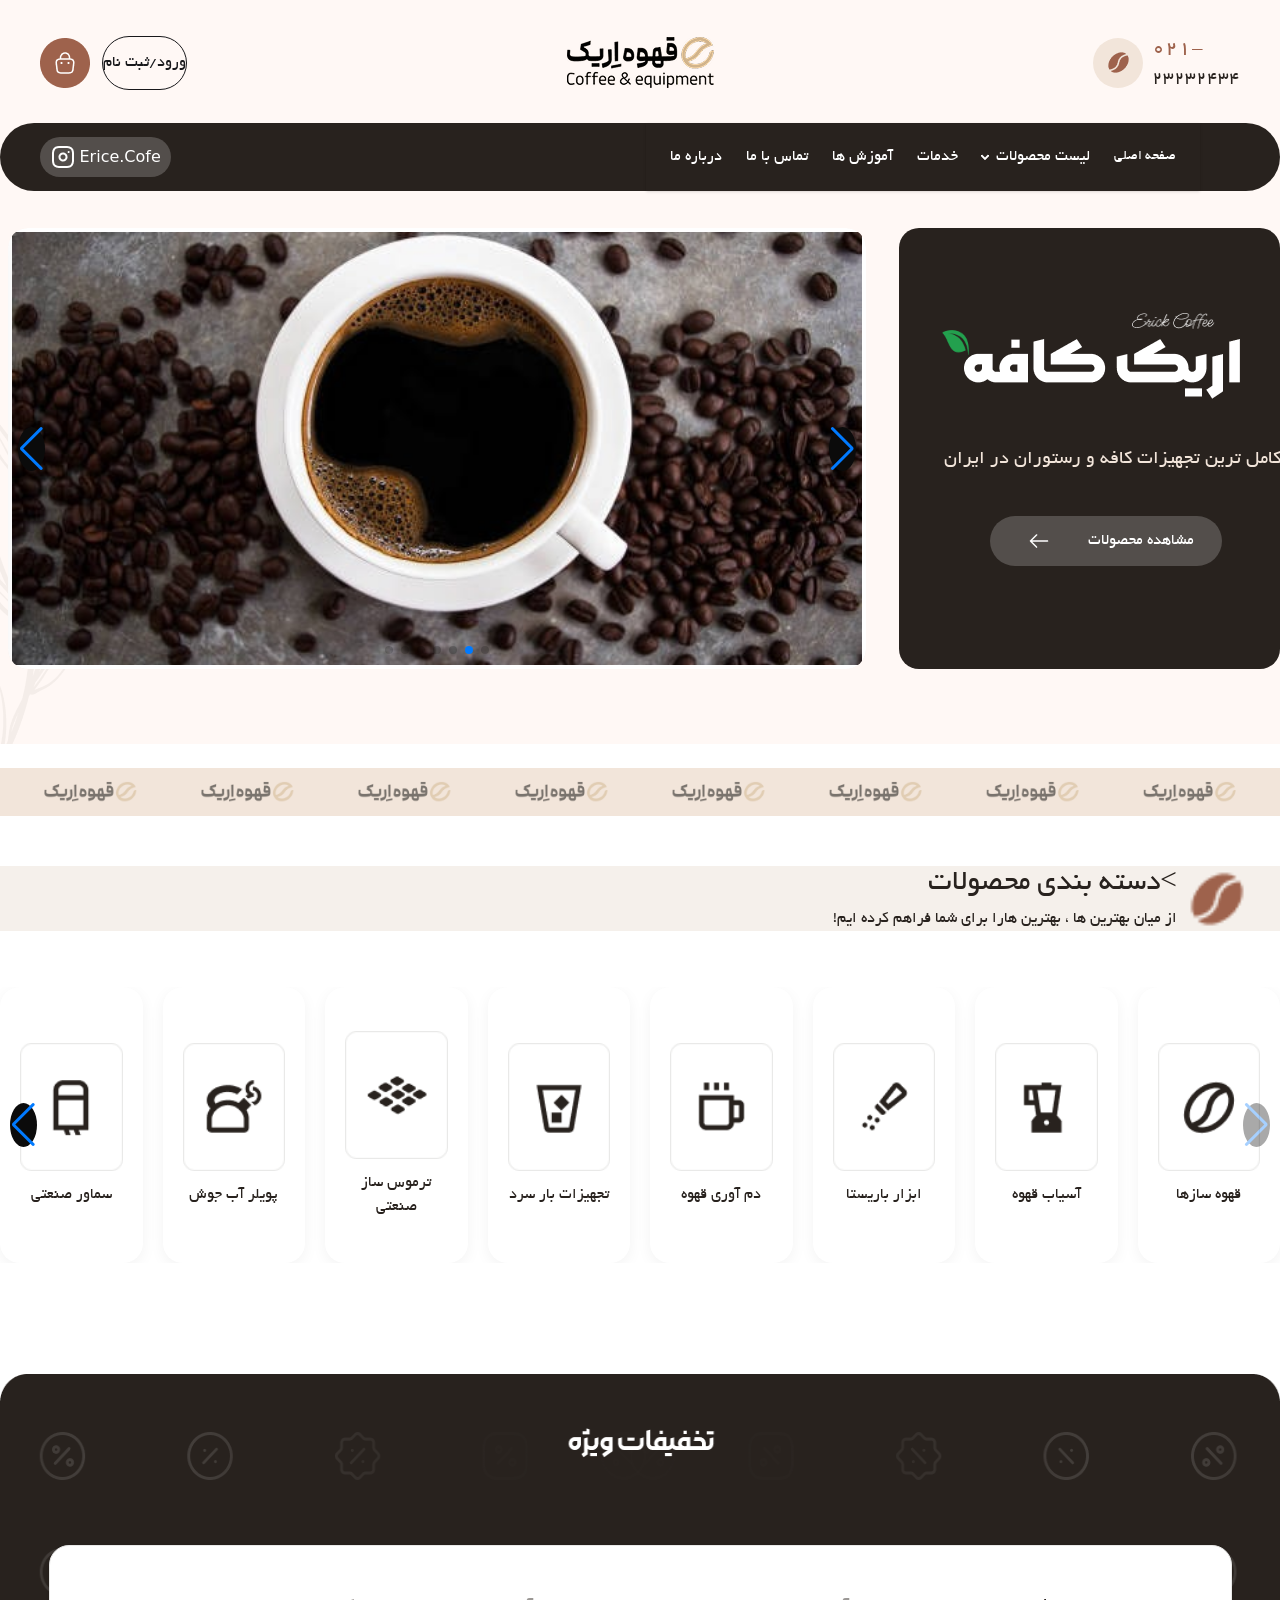
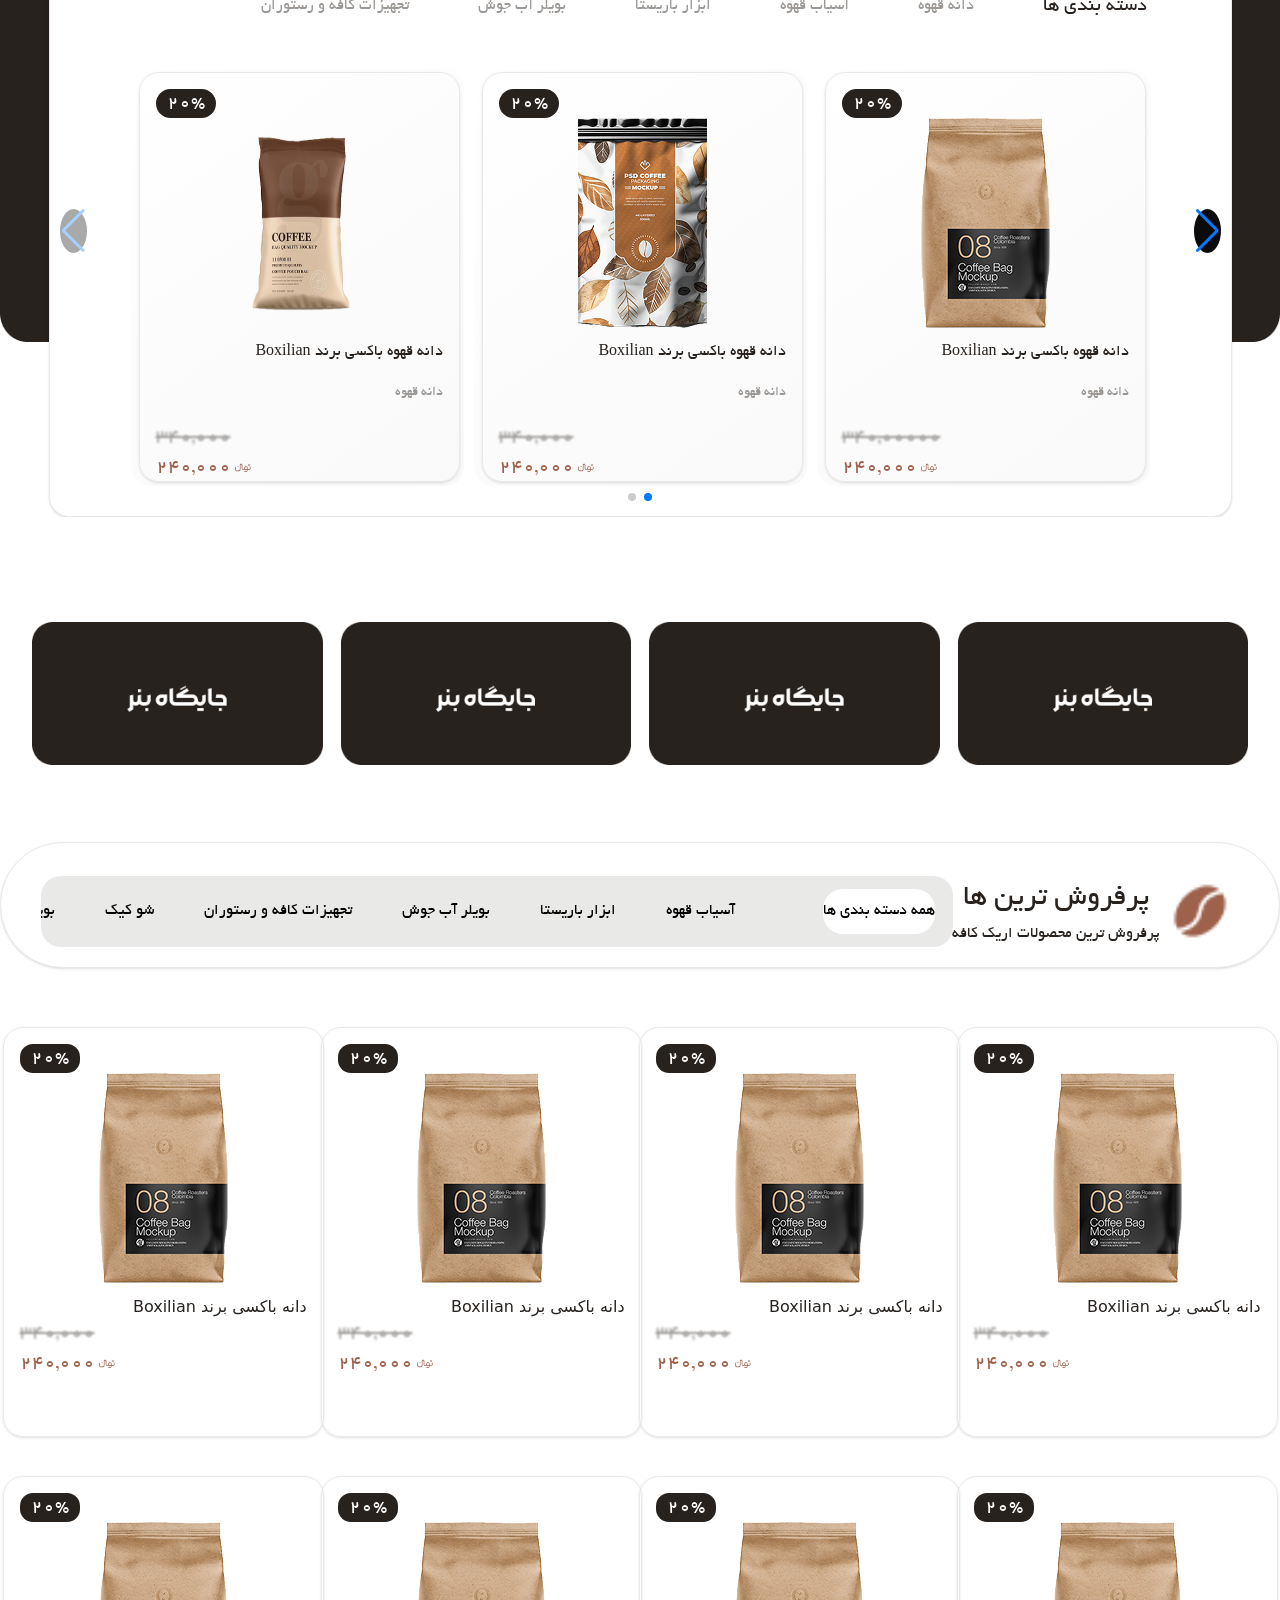
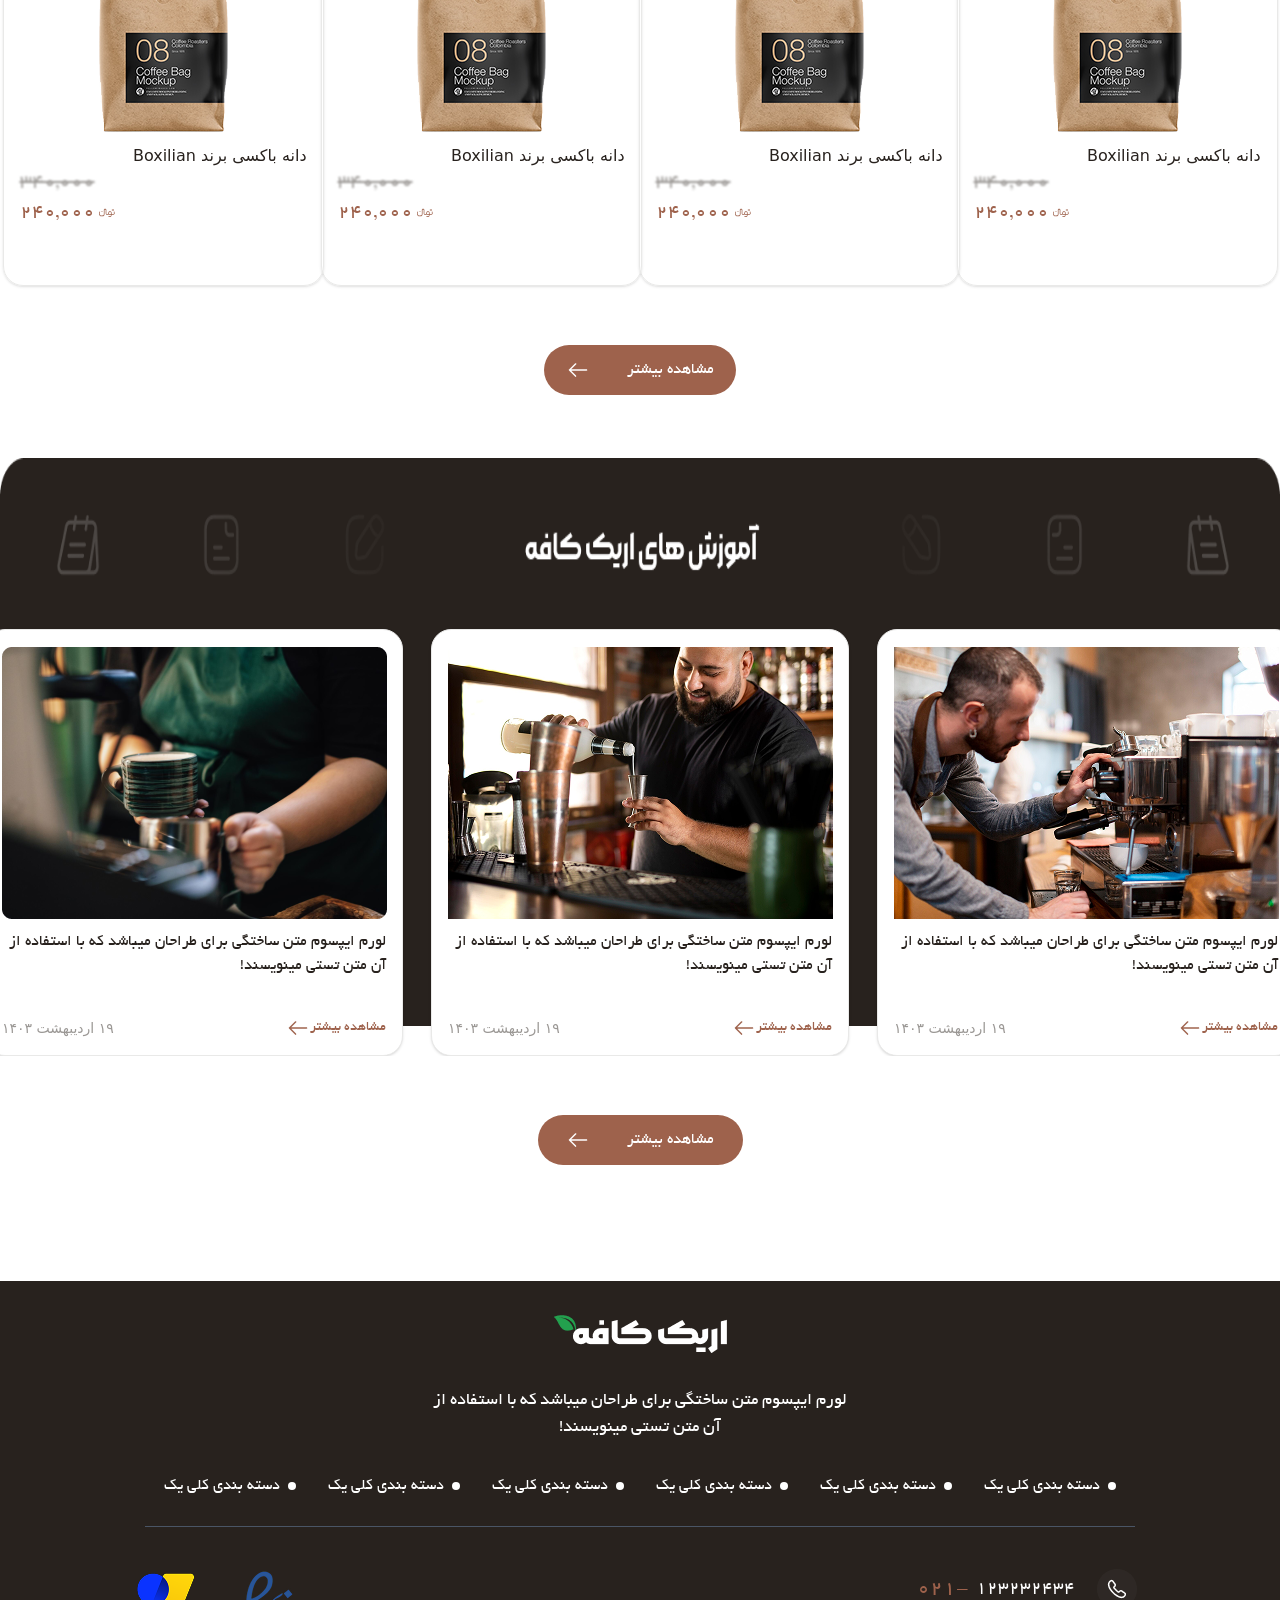
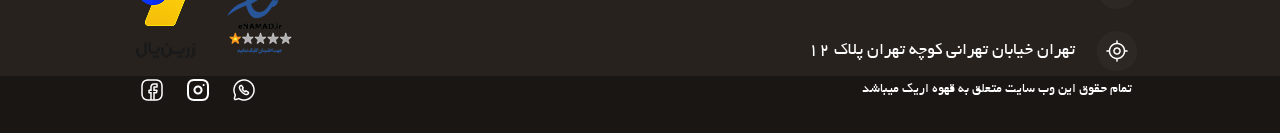
==== index.html @ 86cbd257 "Add files via upload" ====
<!doctype html>
<html lang="en" dir="rtl">
  <head>
    
    <meta charset="UTF-8" />
    <meta name="viewport" content="width=device-width, initial-scale=1.0" />
    <title>Erick Project</title>
    <link rel="stylesheet" href="https://cdn.jsdelivr.net/npm/swiper@11/swiper-bundle.min.css" />
    <link rel="stylesheet" crossorigin href="/assets/output-0JeVb0G2.css">
  </head>
  <div>
    <!--wrapper-->
    <div class="wrapper w-full overflow-x-hidden">
   
      <!--header-->
      <div
        class="w-full h-186 bg-[#FFF8F5] bg-[url(/src/images/bg-header.png)] bg-no-repeat bg-bottom-left pt-9.25 lg:flex-row flex-col"
      >
        <!--top header-->
        <div
          class=":w-full lg:px-10 max-w-381.5 mx-auto lg:h-12.75 flex justify-between"
        >
          <!--div right-->
          <div class="flex gap-x-2.25 items-center">
            <div class="lg:flex hidden flex-col">
              <span
                class="font-yekan inline-block text-left text-[22px] text-[#9E624C]"
                >-021</span
              ><span class="font-yekan text-[#28221E] text-[18px]"
                >23232434</span
              >
            </div>
              <div
              class="w-12.5 h-12.5 rounded-full lg:flex hidden justify-center items-center bg-[#F2E5DA]"
            >
              <img src="[data-uri]" alt="" class="lg:block hidden" />
            </div>
            <img
              src="[data-uri]"
              alt=""
              class="lg:hidden block mr-5 w-8.75 h-8.75 cursor-pointer menu-right"
            />
          </div>
          <!--div righth-->
          <!--div center-->
          <div>
            <img class="w-36.75 h-12.75" src="/assets/logo-DtB29Jo5.png" alt="" />
          </div>
          <!--div center-->
          <!--div left-->
          
          <div class="flex flex-row gap-x-3 items-center">
            <a
              href="login.html"
              class="font-yekan rounded-[100px] border border-block py-3.5 px-4-5 lg:block hidden"
              >ورود/ثبت نام
            </a>
            <img
              src="[data-uri]"
              alt=""
              class="w-12.5 h-12.5 lg:block hidden"
            />
<a href="login.html" class="lg:hidden block ml-5">
    <img
      src="[data-uri]"
      alt="ورود / ثبت‌نام"
    />
</a>
           
          </div>
          <!--div left-->
        </div>
        <!--top header-->
        <!--menu-->
        <div
          class="max-w-381.5 h-17 bg-[#28221E] mx-auto mt-8.75 rounded-[100px] lg:flex hidden justify-between items-center"
        >
          <div class="pr-20">
            <div class="navbar shadow-sm z-10">
              <div class="flex-none">
                <ul class="menu menu-horizontal px-1 ">
                  <li>
                    <a class="text-white font-yekan text[16px]">صفحه اصلی</a>
                  </li>
                  <li>
                    <details>
                      <summary class="text-white font-yekan text-[16px]">
                        لیست محصولات
                      </summary>
                      <ul class="bg-[#28221E] rounded-t-none w-50 p-2">
                        <li>
                          <a class="font-yekan text-white text-[16px]"
                            >قهوه سازها</a
                          >
                        </li>
                        <li>
                          <a class="font-yekan text-white text-[16px]"
                            >آسیاب قهوه</a
                          >
                        </li>
                        <li>
                          <a class="font-yekan text-white text-[16px]"
                            >ابزار باریستا</a
                          >
                        </li>
                        <li>
                          <a class="font-yekan text-white text-[16px]"
                            >دم آوری قهوه</a
                          >
                        </li>
                        <li>
                          <a class="font-yekan text-white text-[16px]"
                            >تجهیزات بار سرد</a
                          >
                        </li>
                        <li>
                          <a class="font-yekan text-white text-[16px]"
                            >کرپ ساز صنعتی</a
                          >
                        </li>
                        <li>
                          <a class="font-yekan text-white text-[16px]"
                            >بوپلر آب جوش</a
                          >
                        </li>
                        <li>
                          <a class="font-yekan text-white text-[16px]">
                            سماور صنعتی</a
                          >
                        </li>
                      </ul>
                    </details>
                  </li>
                  <li>
                    <a class="text-white font-yekan text-[16px]">خدمات</a>
                  </li>
                  <li>
                    <a class="text-white font-yekan text-[16px]"> آموزش ها</a>
                  </li>
                  <li>
                    <a class="text-white font-yekan text-[16px]">تماس با ما</a>
                  </li>
                  <li>
                    <a class="text-white font-yekan text-[16px]">درباره ما</a>
                  </li>
                </ul>
              </div>
            </div>
          </div>
          <div
            class="flex items-center ml-10 gap-x-1.25 bg-white/20 px-[10.5px] rounded-[37px] py-3 h-10"
          >
            <span class="text-white  capitalize">erice.cofe</span
            ><img src="[data-uri]" alt="" />
          </div>
        </div>
        <!--menu-->
        <!--bottom-header-->
        <div
          class="lg:max-w-381.5 mx-auto lg:w-full w-[90%] bg-[#28221E] lg:bg-transparent rounded-[20px] mt-9.25 flex lg:justify-between lg:flex-row flex-col items-center gap-6.25"
        >
          <div
            class="lg:w-114 w-[90%] h-auto pb-4 gap-y-4 lg:h-110.25 bg-[#28221E] lg:mb-4 rounded-[20px] mx-auto flex flex-col items-center justify-center p-6 lg:block lg:p-0"
          >
            <div class="w-20.75 h-6.5 lg:mr-16.25 lg:mt-21.25">
              <img src="[data-uri]" alt="" />
            </div>
            <div class="flex items-end gap-2">
              <div class="relative">
                <img src="[data-uri]" class="pr-10" alt="" />
                <img
                  src="[data-uri]"
                  alt="برگ"
                  class="absolute bottom-10 -left-6 w-8 h-8"
                />
              </div>
            </div>
 
            <div
              class="w-full max-w-86.5 h-6.5 font-yekan lg:text-[20px] text-[16px] text-[#F2E5DA] mr-16 lg:-mr-0.25 lg:mt-11.5"
            >
              کامل ترین تجهیزات کافه و رستوران در ایران
            </div>
           
            <div
              class="w-full max-w-58 h-12.5 flex items-center bg-[#FFFFFF33] rounded-[100px] lg:mr-14.5 lg:mt-11.25 gap-x-9.25"
            >
              <span class="text-[#FFFFFF] font-yekan text-[16px] mr-7"
                >مشاهده محصولات</span
              >
              <img src="[data-uri]" alt="" class="w-6 h-6" />
            </div>
          </div>
          <div
            class="lg:w-261 w-[90%] px-2 mb-4 h-55.25 lg:h-110.25 slider overflow-hidden"
          >
            <div class="swiper mySwiper lg:rounded-[20px] rounded-[7.74px]">
              <div class="swiper-wrapper">
                <div class="swiper-slide">
                  <img src="/assets/Frame-11-BbtxtTke.png" alt="" />
                </div>
                <div class="swiper-slide">
                  <img src="/assets/coffee-1-nX0T9CFd.png" alt="" />
                </div>
                <div class="swiper-slide">
                  <img src="/assets/coffee-2-CYdPGln9.png" alt="" />
                </div>
                <div class="swiper-slide">
                  <img src="/assets/coffee-3-Dx_fl_Hc.png" alt="" />
                </div>
                <div class="swiper-slide">
                  <img src="/assets/coffee-4-CvMiP_DO.png" alt="" />
                </div>
                <div class="swiper-slide">
                  <img src="/assets/coffee-5-gZUskqUZ.png" alt="" />
                </div>
                <div class="swiper-slide">
                  <img src="/assets/coffee-6-CWbsh3MO.png" alt="" />
                </div>
              </div>
               <div class="swiper-pagination pag-1"></div>
              <div class="swiper-button-next next-1"></div>
              <div class="swiper-button-prev prev-1"></div>
            </div>
          </div>
        </div>

        <!-- bottom header-->
      </div>
      <!--header-->
      <!--menu shift-right-->
      <div
        class="w-75 h-screen absolute top-0 -right-full z-10 bg-[#28221E] menu-project lg:hidden block transition-all duration-300 ease-linear"
      >
        <ul class="menu menu-xs bg-[#28221E] rounded-box max-w-xs w-full">
          <li>
            <span
              class="text-rose-700 absolute text-[20px] -left-4 -top-4 close-menu"
              >&times;</span
            >
          </li>
          <li>
            <br />
            <br />
            <br />
          </li>
          <li>
            <a class="font-yekan text-[16px] text-white"> صفحه اصلی </a>
          </li>
          <li>
            <details open>
              <summary class="font-yekan text-[16px] text-white">
                لیست محصولات
              </summary>
              <ul>
                <li>
                  <a class="font-yekan text-[14px] text-white">
                    لیست محصولات شماره 1
                  </a>
                </li>
                <li>
                  <a class="font-yekan text-[14px] text-white">
                    لیست محصولات شماره 2
                  </a>
                </li>
                <li>
                  <a class="font-yekan text-[14px] text-white">
                    لیست محصولات شماره 3
                  </a>
                </li>
              </ul>
            </details>
          </li>
          <li>
            <a class="font-yekan text-[16px] text-white">آموزش ها </a>
          </li>
          <li>
            <a class="font-yekan text-[16px] text-white">تماس با ما </a>
          </li>
          <li>
            <a class="font-yekan text-[16px] text-white">درباره ما </a>
          </li>
        </ul>
      </div>
    </div>
    <!--wrapper-->
    <!--navar-->
    <div
      class="w-full h-12 mt-6 bg-[#F2E5DA] flex items-center justify-center overflow-hidden"
    >
      <img
        src="/assets/Frame-13-UPG4zDO6.png"
        alt=""
        class="w-full h-full object-cover"
      />
    </div>
    <!--navar-->
    <!--category-->
    <div class="flex lg:px-8 px-4 mt-12.5 items-center gap-2.25 bg-[#f5f0eb] ">
      <img src="[data-uri]" alt="" class="w-15.5 h-15.5" />
      <div class="flex flex-col">
	<span class="lg:text-[30px] text-[20px] text-[#28221E] font-yekan -mt-1">
          >دسته بندی محصولات</span
        >
        <span class="lg:text-[16px] text-[12px] text-[#28221E] font-yekan"
          >از میان بهترین ها ، بهترین هارا برای شما فراهم کرده ایم!</span
        >
      </div>
    </div>

    <!--category slide -->
    <div class="flex mt-14">
      <div class="swiper mySwiper2 relative w-full max-w-381 mx-auto slider">
        <div class="swiper-wrapper">
          <div class="swiper-slide">
             <div class="bg-white rounded-xl p-4 text-center w-[70%] sm:w-55 lg:w-110">           
              <img
                src="[data-uri]"
                class="w-86 h-110 mx-auto mb-3 object-cover"
                alt=""
              />
              <p class="text-[16px] font-yekan text-[#28221E]">قهوه سازها</p>
            </div>
          </div>

          <div class="swiper-slide">
           
              <div class="bg-white rounded-xl p-4 text-center w-[70%] sm:w-55 lg:w-110">
              <img
                src="[data-uri]"
                class="w-86 h-107 mx-auto mb-3 object-cover"
                alt=""
              />
              <p class="text-[16px] font-yekan text-[#28221E]">آسیاب قهوه</p>
            </div>
          </div>
          <div class="swiper-slide">
             <div class="bg-white rounded-xl p-4 text-center w-[70%] sm:w-55 lg:w-110">
            
              <img
                src="[data-uri]"
                class="w-86 h-104 mx-auto mb-3 object-cover"
                alt=""
              />
              <p class="text-[16px] font-yekan text-[#28221E]">ابزار باریستا</p>
            </div>
          </div>

          <div class="swiper-slide">
             <div class="bg-white rounded-xl p-4 text-center w-[70%] sm:w-55 lg:w-110">
           
              <img
                src="[data-uri]"
                class="w-86 h-107 mx-auto mb-3 object-cover"
                alt=""
              />
              <p class="text-[16px] font-yekan text-[#28221E]">دم آوری قهوه</p>
            </div>
          </div>

          <div class="swiper-slide">
            <div class="bg-white rounded-xl p-4 text-center w-[70%] sm:w-55 lg:w-110">
              <img
                src="[data-uri]"
                class="w-86 h-107 mx-auto mb-3 object-cover"
                alt=""
              />
              <p class="text-[16px] font-yekan text-[#28221E]">
                تجهیزات بار سرد
              </p>
            </div>
          </div>

          <div class="swiper-slide">
            <div class="bg-white rounded-xl p-4 text-center w-[70%] sm:w-55 lg:w-110">
              <img
                src="[data-uri]"
                class="w-86 h-107 mx-auto mb-3 object-cover"
                alt=""
              />
              <p class="text-[16px] font-yekan text-[#28221E]">
                ترموس ساز صنعتی
              </p>
            </div>
          </div>

          <div class="swiper-slide">
            <div class="bg-white rounded-xl p-4 text-center w-[70%] sm:w-55 lg:w-110">
              <img
                src="[data-uri]"
                class="w-86 h-107 mx-auto mb-3 object-cover"
                alt=""
              />
              <p class="text-[16px] font-yekan text-[#28221E]">پویلر آب جوش</p>
            </div>
          </div>

          <div class="swiper-slide">
            <div class="bg-white rounded-xl p-4 text-center w-[70%] sm:w-55 lg:w-110">
              <img
                src="[data-uri]"
                class="w-86 h-107 mx-auto mb-3 object-cover"
                alt=""
              />
              <p class="text-[16px] font-yekan text-[#28221E]">سماور صنعتی</p>
            </div>
          </div>
          <div class="swiper-slide">
            <div class="bg-white rounded-xl p-4 text-center w-[70%] sm:w-55 lg:w-110">
              <img
                src="[data-uri]"
                class="w-86 h-107 mx-auto mb-3 object-cover"
                alt=""
              />
              <p class="text-[16px] font-yekan text-[#28221E]">شو کیک</p>
            </div>
          </div>
        </div>
        <!-- نقطه‌های پایین -->
        <div class="swiper-pagination pag-2"></div>
        <!-- دکمه‌های قبلی/بعدی -->
        <div class="swiper-button-next next-2"></div>
        <div class="swiper-button-prev prev-2"></div>

       
      </div>
    </div>

    <!--categry slide-->
    <!--category-center-->
    <div
      class="relative w-full flex pt-10 lg:pt-10 items-center justify-center lg:px-0 overflow-hidden lg:mt-27.75"
    >
      <img
        src="/assets/Frame-26-d-e8Ookc.png"
        alt=""
        class="absolute top-0 lg:w-338.25 lg:h-142 object-cover lg:object-fill z-0 lg:block hidden"
      />
      <img
        src="src/images/Frame-117.png"
        alt=""
        class="absolute top-0 object-cover z-0 h-auto w-full lg:hidden block px-2"
      />
      <div
        class="relative z-10 w-[85%] mx-auto h-106.5 mt-14 mb-4 lg:mb-0 lg:mt-32.75 lg:w-295.75 lg:h-143 rounded-[20px] bg-[#ffff] border-[#E9E9E8] shadow border"
      >
        <div
          class="flex overflow-x-auto lg:gap-17.25 gap-7.5 my-4 lg:my-11.5 items-center px-2 lg:px-7 lg:w-295.75 lg:mx-auto"
        >
          <p
            class="whitespace-nowrap font-yekan lg:text-[20px] text-[17px] text-[#28221E] mr-3.75 lg:mr-14"
          >
            دسته بندی ها
          </p>
          <button
            class="whitespace-nowrap border-b-2 border-transparent text-[#9B9895] hover:text-[#9E624C] hover:border-[#9E624C]"
          >
            <p class="lg:text-[16px] text-[14px] font-yekan">دانه قهوه</p>
          </button>
          <button
            class="whitespace-nowrap border-b-2 border-transparent text-[#9B9895] hover:text-[#9E624C] hover:border-[#9E624C]"
          >
            <p class="lg:text-[16px] text-[14px] font-yekan">آسیاب قهوه</p>
          </button>
          <button
            class="whitespace-nowrap border-b-2 border-transparent text-[#9B9895] hover:text-[#9E624C] hover:border-[#9E624C]"
          >
            <p class="lg:text-[16px] text-[14px] font-yekan">ابزار باریستا</p>
          </button>
          <button
            class="whitespace-nowrap border-b-2 border-transparent text-[#9B9895] hover:text-[#9E624C] hover:border-[#9E624C]"
          >
            <p class="lg:text-[16px] text-[14px] font-yekan">بویلر آب جوش</p>
          </button>
          <button
            class="whitespace-nowrap border-b-2 border-transparent text-[#9B9895] hover:text-[#9E624C] hover:border-[#9E624C]"
          >
            <p class="lg:text-[16px] text-[14px] font-yekan">
              تجهیزات کافه و رستوران
            </p>
          </button>
        </div>
        <!--category-center-->
        <div
          class="flex items-center justify-center px-3.5 pb-6 lg:pb-0 lg:px-20.25 donya"
        >
          <div class="swiper mySwiper3 w-full">
            <div class="swiper-wrapper">
              <div class="swiper-slide">
                 
                <div
                  class="lg:w-80.25 lg:h-102.5 rounded-[20px] border-[#E9E9E8] shadow border p-4 text-center overflow-hidden"
                >
                  <p
                    class="w-15 h-7.25 mr-auto text-[#FFFFFF] text-[20px] rounded-[31px] font-yekan bg-[#28221E]"
                  >
                    20%
                  </p>
                 <a href="coffee/index.html">
                    <img
                      src="/assets/image-13-c6Nqe2Sf.png"
                      class="mx-auto mb-3 w-21.25 h-34.25 lg:h-auto lg:w-auto"
                      alt=""
                    />
                    <p
                      class="lg:text-[16px] text-[14px] font-yekan text-[#28221E] flex justify-between"
                    >
                      دانه قهوه باکسی برند Boxilian
                    </p>
                  </a>
                  <p
                    class="lg:text-[14px] text-[12px] font-yekan text-[#9B9895] flex justify-between py-4.75"
                  >
                    دانه قهوه
                  </p>
                  <p
                    class="lg:text-[20px] text-[15px] text-[#9B9895] font-yekan blur-[1px] line-through flex justify-end"
                  >
                    340,00000
                  </p>
                  <div class="flex items-center justify-end gap-1">
                    <img src="data:image/svg+xml,%3csvg%20width='25'%20height='13'%20viewBox='0%200%2025%2013'%20fill='none'%20xmlns='http://www.w3.org/2000/svg'%3e%3cpath%20d='M17.108%203.59798C17.64%203.59798%2018.1067%203.72865%2018.508%203.98998C18.9093%204.25132%2019.2173%204.61532%2019.432%205.08198C19.6467%205.54865%2019.754%206.08065%2019.754%206.67798V8.07798H21.952C22.4933%208.07798%2022.8713%207.98465%2023.086%207.79798C23.31%207.61132%2023.4127%207.34998%2023.394%207.01398C23.3753%206.74332%2023.3193%206.36065%2023.226%205.86598C23.142%205.37132%2023.0533%204.90932%2022.96%204.47998L24.024%204.19998C24.1267%204.62931%2024.2247%205.11932%2024.318%205.66998C24.4113%206.21132%2024.4673%206.64998%2024.486%206.98598C24.5047%207.38732%2024.4207%207.76998%2024.234%208.13398C24.0567%208.48865%2023.772%208.77798%2023.38%209.00198C22.9973%209.22598%2022.5213%209.33798%2021.952%209.33798H19.754V9.42198C19.754%2010.1126%2019.6327%2010.7146%2019.39%2011.228C19.1567%2011.7413%2018.774%2012.1426%2018.242%2012.432C17.7193%2012.7306%2017.0333%2012.88%2016.184%2012.88H14.686V11.62H16.184H16.38C16.9773%2011.6106%2017.4393%2011.522%2017.766%2011.354C18.102%2011.1953%2018.3353%2010.962%2018.466%2010.654C18.5967%2010.346%2018.662%209.93532%2018.662%209.42198V9.33798H17.486C16.9633%209.33798%2016.5433%209.30532%2016.226%209.23998C15.918%209.16532%2015.4373%208.98798%2014.784%208.70798C14.5973%208.92265%2014.378%209.09065%2014.126%209.21198C13.874%209.33332%2013.6127%209.39398%2013.342%209.39398H12.908C12.2733%209.39398%2011.7787%209.27732%2011.424%209.04398C11.0693%208.80132%2010.8173%208.46532%2010.668%208.03598C10.528%207.60665%2010.458%207.07465%2010.458%206.43998L10.444%201.80598C10.444%201.60998%2010.3973%201.46998%2010.304%201.38598C10.2107%201.30198%2010.038%201.25998%209.786%201.25998H9.324C9.05334%201.25998%208.87134%201.29731%208.778%201.37198C8.694%201.44665%208.652%201.59132%208.652%201.80598L8.666%208.13398C8.666%209.21665%208.38134%2010.0613%207.812%2010.668C7.24267%2011.2746%206.342%2011.578%205.11%2011.578H3.612C2.83734%2011.578%202.17934%2011.3866%201.638%2011.004C1.09667%2010.6213%200.686003%2010.1173%200.406003%209.49198C0.135336%208.86665%202.48104e-06%208.19932%202.48104e-06%207.48998C2.48104e-06%206.86465%200.0886692%206.25798%200.266002%205.66998C0.443336%205.08198%200.672002%204.53132%200.952002%204.01798L1.876%204.52198C1.624%205.03532%201.428%205.53465%201.288%206.01998C1.15734%206.49598%201.092%206.98598%201.092%207.48998C1.092%208.04065%201.18067%208.53065%201.358%208.95998C1.53534%209.37998%201.81067%209.71132%202.184%209.95398C2.55734%2010.1966%203.03334%2010.318%203.612%2010.318H5.11C5.74467%2010.318%206.23934%2010.2433%206.594%2010.094C6.94867%209.95398%207.20067%209.72532%207.35%209.40798C7.49934%209.09998%207.574%208.67532%207.574%208.13398L7.56%201.80598C7.56%201.44198%207.616%201.12931%207.728%200.867982C7.84934%200.597315%208.04067%200.387315%208.302%200.237981C8.57267%200.079315%208.91334%20-1.81198e-05%209.324%20-1.81198e-05H9.786C10.1873%20-1.81198e-05%2010.5187%200.079315%2010.78%200.237981C11.0413%200.387315%2011.2327%200.597315%2011.354%200.867982C11.4753%201.13865%2011.536%201.45131%2011.536%201.80598L11.55%206.43998C11.55%206.94398%2011.578%207.30798%2011.634%207.53198C11.6993%207.75598%2011.8207%207.91465%2011.998%208.00798C12.1847%208.09198%2012.488%208.13398%2012.908%208.13398H13.342C13.566%208.13398%2013.7433%208.08732%2013.874%207.99398C14.014%207.89132%2014.1073%207.74198%2014.154%207.54598L14.602%205.93598C14.8073%205.20798%2015.1247%204.63865%2015.554%204.22798C15.9833%203.80798%2016.5013%203.59798%2017.108%203.59798ZM15.302%207.58798C15.834%207.79332%2016.2307%207.92865%2016.492%207.99398C16.7627%208.04998%2017.094%208.07798%2017.486%208.07798H18.662V6.67798C18.662%206.10865%2018.5313%205.66532%2018.27%205.34798C18.0087%205.02132%2017.6213%204.85798%2017.108%204.85798C16.772%204.85798%2016.478%204.97465%2016.226%205.20798C15.9833%205.44131%2015.7967%205.79598%2015.666%206.27198L15.302%207.58798ZM4.662%203.62598C4.89534%203.62598%205.12867%203.62598%205.362%203.62598V5.02598H4.662C4.42867%205.02598%204.19534%205.02598%203.962%205.02598V3.62598H4.662ZM23.45%202.44998C23.2167%202.44998%2023.044%202.44998%2022.932%202.44998C22.82%202.44998%2022.652%202.44998%2022.428%202.44998H21.77V1.04998H23.45V2.44998ZM20.09%202.44998V1.04998H21.77V2.44998H20.09Z'%20fill='%239E624C'/%3e%3c/svg%3e" alt="" class="w-4 h-4" />
                    <p
                      class="lg:text-[20px] text-[15px] text-[#9E624C] font-yekan flex justify-end"
                    >
                      240,000
                    </p>
                  </div>
                </div>
              </div>

              <div class="swiper-slide">
                <div
                  class="lg:w-80.25 lg:h-102.5 rounded-[20px] border-[#E9E9E8] shadow border p-4 text-center overflow-hidden"
                >
                  <p
                    class="w-15 h-7.25 mr-auto text-[#FFFFFF] text-[20px] rounded-[31px] font-yekan bg-[#28221E]"
                  >
                    20%
                  </p>
                  <img
                    src="/assets/image-14-BpyqVNqd.png"
                    class="mx-auto mb-3 w-21.25 h-34.25 lg:h-auto lg:w-auto"
                    alt=""
                  />
                  <p
                    class="lg:text-[16px] text-[14px] font-yekan text-[#28221E] flex justify-between"
                  >
                    دانه قهوه باکسی برند Boxilian
                  </p>
                  <p
                    class="lg:text-[14px] text-[12px] font-yekan text-[#9B9895] flex justify-between py-4.75"
                  >
                    دانه قهوه
                  </p>
                  <p
                    class="lg:text-[20px] text-[15px] text-[#9B9895] font-yekan blur-[1px] line-through flex justify-end"
                  >
                    340,000
                  </p>
                  <div class="flex items-center justify-end gap-1">
                    <img src="data:image/svg+xml,%3csvg%20width='25'%20height='13'%20viewBox='0%200%2025%2013'%20fill='none'%20xmlns='http://www.w3.org/2000/svg'%3e%3cpath%20d='M17.108%203.59798C17.64%203.59798%2018.1067%203.72865%2018.508%203.98998C18.9093%204.25132%2019.2173%204.61532%2019.432%205.08198C19.6467%205.54865%2019.754%206.08065%2019.754%206.67798V8.07798H21.952C22.4933%208.07798%2022.8713%207.98465%2023.086%207.79798C23.31%207.61132%2023.4127%207.34998%2023.394%207.01398C23.3753%206.74332%2023.3193%206.36065%2023.226%205.86598C23.142%205.37132%2023.0533%204.90932%2022.96%204.47998L24.024%204.19998C24.1267%204.62931%2024.2247%205.11932%2024.318%205.66998C24.4113%206.21132%2024.4673%206.64998%2024.486%206.98598C24.5047%207.38732%2024.4207%207.76998%2024.234%208.13398C24.0567%208.48865%2023.772%208.77798%2023.38%209.00198C22.9973%209.22598%2022.5213%209.33798%2021.952%209.33798H19.754V9.42198C19.754%2010.1126%2019.6327%2010.7146%2019.39%2011.228C19.1567%2011.7413%2018.774%2012.1426%2018.242%2012.432C17.7193%2012.7306%2017.0333%2012.88%2016.184%2012.88H14.686V11.62H16.184H16.38C16.9773%2011.6106%2017.4393%2011.522%2017.766%2011.354C18.102%2011.1953%2018.3353%2010.962%2018.466%2010.654C18.5967%2010.346%2018.662%209.93532%2018.662%209.42198V9.33798H17.486C16.9633%209.33798%2016.5433%209.30532%2016.226%209.23998C15.918%209.16532%2015.4373%208.98798%2014.784%208.70798C14.5973%208.92265%2014.378%209.09065%2014.126%209.21198C13.874%209.33332%2013.6127%209.39398%2013.342%209.39398H12.908C12.2733%209.39398%2011.7787%209.27732%2011.424%209.04398C11.0693%208.80132%2010.8173%208.46532%2010.668%208.03598C10.528%207.60665%2010.458%207.07465%2010.458%206.43998L10.444%201.80598C10.444%201.60998%2010.3973%201.46998%2010.304%201.38598C10.2107%201.30198%2010.038%201.25998%209.786%201.25998H9.324C9.05334%201.25998%208.87134%201.29731%208.778%201.37198C8.694%201.44665%208.652%201.59132%208.652%201.80598L8.666%208.13398C8.666%209.21665%208.38134%2010.0613%207.812%2010.668C7.24267%2011.2746%206.342%2011.578%205.11%2011.578H3.612C2.83734%2011.578%202.17934%2011.3866%201.638%2011.004C1.09667%2010.6213%200.686003%2010.1173%200.406003%209.49198C0.135336%208.86665%202.48104e-06%208.19932%202.48104e-06%207.48998C2.48104e-06%206.86465%200.0886692%206.25798%200.266002%205.66998C0.443336%205.08198%200.672002%204.53132%200.952002%204.01798L1.876%204.52198C1.624%205.03532%201.428%205.53465%201.288%206.01998C1.15734%206.49598%201.092%206.98598%201.092%207.48998C1.092%208.04065%201.18067%208.53065%201.358%208.95998C1.53534%209.37998%201.81067%209.71132%202.184%209.95398C2.55734%2010.1966%203.03334%2010.318%203.612%2010.318H5.11C5.74467%2010.318%206.23934%2010.2433%206.594%2010.094C6.94867%209.95398%207.20067%209.72532%207.35%209.40798C7.49934%209.09998%207.574%208.67532%207.574%208.13398L7.56%201.80598C7.56%201.44198%207.616%201.12931%207.728%200.867982C7.84934%200.597315%208.04067%200.387315%208.302%200.237981C8.57267%200.079315%208.91334%20-1.81198e-05%209.324%20-1.81198e-05H9.786C10.1873%20-1.81198e-05%2010.5187%200.079315%2010.78%200.237981C11.0413%200.387315%2011.2327%200.597315%2011.354%200.867982C11.4753%201.13865%2011.536%201.45131%2011.536%201.80598L11.55%206.43998C11.55%206.94398%2011.578%207.30798%2011.634%207.53198C11.6993%207.75598%2011.8207%207.91465%2011.998%208.00798C12.1847%208.09198%2012.488%208.13398%2012.908%208.13398H13.342C13.566%208.13398%2013.7433%208.08732%2013.874%207.99398C14.014%207.89132%2014.1073%207.74198%2014.154%207.54598L14.602%205.93598C14.8073%205.20798%2015.1247%204.63865%2015.554%204.22798C15.9833%203.80798%2016.5013%203.59798%2017.108%203.59798ZM15.302%207.58798C15.834%207.79332%2016.2307%207.92865%2016.492%207.99398C16.7627%208.04998%2017.094%208.07798%2017.486%208.07798H18.662V6.67798C18.662%206.10865%2018.5313%205.66532%2018.27%205.34798C18.0087%205.02132%2017.6213%204.85798%2017.108%204.85798C16.772%204.85798%2016.478%204.97465%2016.226%205.20798C15.9833%205.44131%2015.7967%205.79598%2015.666%206.27198L15.302%207.58798ZM4.662%203.62598C4.89534%203.62598%205.12867%203.62598%205.362%203.62598V5.02598H4.662C4.42867%205.02598%204.19534%205.02598%203.962%205.02598V3.62598H4.662ZM23.45%202.44998C23.2167%202.44998%2023.044%202.44998%2022.932%202.44998C22.82%202.44998%2022.652%202.44998%2022.428%202.44998H21.77V1.04998H23.45V2.44998ZM20.09%202.44998V1.04998H21.77V2.44998H20.09Z'%20fill='%239E624C'/%3e%3c/svg%3e" alt="" class="w-4 h-4" />
                    <p
                      class="lg:text-[20px] text-[15px] text-[#9E624C] font-yekan flex justify-end"
                    >
                      240,000
                    </p>
                  </div>
                </div>
              </div>
              <div class="swiper-slide">
                <div
                  class="lg:w-80.25 lg:h-102.5 rounded-[20px] border-[#E9E9E8] shadow border p-4 text-center"
                >
                  <p
                    class="w-15 h-7.25 mr-auto text-[#FFFFFF] text-[20px] rounded-[31px] font-yekan bg-[#28221E]"
                  >
                    20%
                  </p>
                  <img
                    src="/assets/image-15-Bnw-i1ma.png"
                    class="mx-auto lg:w-32.25 lg:h-52.5 mb-3 w-21.25 h-34.25"
                    alt=""
                  />
                  <p
                    class="lg:text-[16px] text-[14px] font-yekan text-[#28221E] flex justify-between"
                  >
                    دانه قهوه باکسی برند Boxilian
                  </p>
                  <p
                    class="lg:text-[14px] text-[12px] font-yekan text-[#9B9895] flex justify-between py-4.75"
                  >
                    دانه قهوه
                  </p>
                  <p
                    class="lg:text-[20px] text-[15px] text-[#9B9895] font-yekan blur-[1px] line-through flex justify-end"
                  >
                    340,000
                  </p>
                  <div class="flex items-center justify-end gap-1">
                    <img src="data:image/svg+xml,%3csvg%20width='25'%20height='13'%20viewBox='0%200%2025%2013'%20fill='none'%20xmlns='http://www.w3.org/2000/svg'%3e%3cpath%20d='M17.108%203.59798C17.64%203.59798%2018.1067%203.72865%2018.508%203.98998C18.9093%204.25132%2019.2173%204.61532%2019.432%205.08198C19.6467%205.54865%2019.754%206.08065%2019.754%206.67798V8.07798H21.952C22.4933%208.07798%2022.8713%207.98465%2023.086%207.79798C23.31%207.61132%2023.4127%207.34998%2023.394%207.01398C23.3753%206.74332%2023.3193%206.36065%2023.226%205.86598C23.142%205.37132%2023.0533%204.90932%2022.96%204.47998L24.024%204.19998C24.1267%204.62931%2024.2247%205.11932%2024.318%205.66998C24.4113%206.21132%2024.4673%206.64998%2024.486%206.98598C24.5047%207.38732%2024.4207%207.76998%2024.234%208.13398C24.0567%208.48865%2023.772%208.77798%2023.38%209.00198C22.9973%209.22598%2022.5213%209.33798%2021.952%209.33798H19.754V9.42198C19.754%2010.1126%2019.6327%2010.7146%2019.39%2011.228C19.1567%2011.7413%2018.774%2012.1426%2018.242%2012.432C17.7193%2012.7306%2017.0333%2012.88%2016.184%2012.88H14.686V11.62H16.184H16.38C16.9773%2011.6106%2017.4393%2011.522%2017.766%2011.354C18.102%2011.1953%2018.3353%2010.962%2018.466%2010.654C18.5967%2010.346%2018.662%209.93532%2018.662%209.42198V9.33798H17.486C16.9633%209.33798%2016.5433%209.30532%2016.226%209.23998C15.918%209.16532%2015.4373%208.98798%2014.784%208.70798C14.5973%208.92265%2014.378%209.09065%2014.126%209.21198C13.874%209.33332%2013.6127%209.39398%2013.342%209.39398H12.908C12.2733%209.39398%2011.7787%209.27732%2011.424%209.04398C11.0693%208.80132%2010.8173%208.46532%2010.668%208.03598C10.528%207.60665%2010.458%207.07465%2010.458%206.43998L10.444%201.80598C10.444%201.60998%2010.3973%201.46998%2010.304%201.38598C10.2107%201.30198%2010.038%201.25998%209.786%201.25998H9.324C9.05334%201.25998%208.87134%201.29731%208.778%201.37198C8.694%201.44665%208.652%201.59132%208.652%201.80598L8.666%208.13398C8.666%209.21665%208.38134%2010.0613%207.812%2010.668C7.24267%2011.2746%206.342%2011.578%205.11%2011.578H3.612C2.83734%2011.578%202.17934%2011.3866%201.638%2011.004C1.09667%2010.6213%200.686003%2010.1173%200.406003%209.49198C0.135336%208.86665%202.48104e-06%208.19932%202.48104e-06%207.48998C2.48104e-06%206.86465%200.0886692%206.25798%200.266002%205.66998C0.443336%205.08198%200.672002%204.53132%200.952002%204.01798L1.876%204.52198C1.624%205.03532%201.428%205.53465%201.288%206.01998C1.15734%206.49598%201.092%206.98598%201.092%207.48998C1.092%208.04065%201.18067%208.53065%201.358%208.95998C1.53534%209.37998%201.81067%209.71132%202.184%209.95398C2.55734%2010.1966%203.03334%2010.318%203.612%2010.318H5.11C5.74467%2010.318%206.23934%2010.2433%206.594%2010.094C6.94867%209.95398%207.20067%209.72532%207.35%209.40798C7.49934%209.09998%207.574%208.67532%207.574%208.13398L7.56%201.80598C7.56%201.44198%207.616%201.12931%207.728%200.867982C7.84934%200.597315%208.04067%200.387315%208.302%200.237981C8.57267%200.079315%208.91334%20-1.81198e-05%209.324%20-1.81198e-05H9.786C10.1873%20-1.81198e-05%2010.5187%200.079315%2010.78%200.237981C11.0413%200.387315%2011.2327%200.597315%2011.354%200.867982C11.4753%201.13865%2011.536%201.45131%2011.536%201.80598L11.55%206.43998C11.55%206.94398%2011.578%207.30798%2011.634%207.53198C11.6993%207.75598%2011.8207%207.91465%2011.998%208.00798C12.1847%208.09198%2012.488%208.13398%2012.908%208.13398H13.342C13.566%208.13398%2013.7433%208.08732%2013.874%207.99398C14.014%207.89132%2014.1073%207.74198%2014.154%207.54598L14.602%205.93598C14.8073%205.20798%2015.1247%204.63865%2015.554%204.22798C15.9833%203.80798%2016.5013%203.59798%2017.108%203.59798ZM15.302%207.58798C15.834%207.79332%2016.2307%207.92865%2016.492%207.99398C16.7627%208.04998%2017.094%208.07798%2017.486%208.07798H18.662V6.67798C18.662%206.10865%2018.5313%205.66532%2018.27%205.34798C18.0087%205.02132%2017.6213%204.85798%2017.108%204.85798C16.772%204.85798%2016.478%204.97465%2016.226%205.20798C15.9833%205.44131%2015.7967%205.79598%2015.666%206.27198L15.302%207.58798ZM4.662%203.62598C4.89534%203.62598%205.12867%203.62598%205.362%203.62598V5.02598H4.662C4.42867%205.02598%204.19534%205.02598%203.962%205.02598V3.62598H4.662ZM23.45%202.44998C23.2167%202.44998%2023.044%202.44998%2022.932%202.44998C22.82%202.44998%2022.652%202.44998%2022.428%202.44998H21.77V1.04998H23.45V2.44998ZM20.09%202.44998V1.04998H21.77V2.44998H20.09Z'%20fill='%239E624C'/%3e%3c/svg%3e" alt="" class="w-4 h-4" />
                    <p
                      class="lg:text-[20px] text-[15px] text-[#9E624C] font-yekan flex justify-end"
                    >
                      240,000
                    </p>
                  </div>
                </div>
              </div>
              <div class="swiper-slide">
                <div
                  class="lg:w-80.25 lg:h-102.5 rounded-[20px] border-[#E9E9E8] shadow border p-4 text-center"
                >
                  <p
                    class="w-15 h-7.25 mr-auto text-[#FFFFFF] text-[20px] rounded-[31px] font-yekan bg-[#28221E]"
                  >
                    20%
                  </p>
                  <img
                    src="/assets/image-13-c6Nqe2Sf.png"
                    class="mx-auto mb-3 w-21.25 h-34.25 lg:h-auto lg:w-auto"
                    alt=""
                  />
                  <p
                    class="lg:text-[16px] text-[14px] font-yekan text-[#28221E] flex justify-between"
                  >
                    دانه قهوه باکسی برند Boxilian
                  </p>
                  <p
                    class="lg:text-[14px] text-[12px] font-yekan text-[#9B9895] flex justify-between py-4.75"
                  >
                    دانه قهوه
                  </p>
                  <p
                    class="lg:text-[20px] text-[15px] text-[#9B9895] font-yekan blur-[1px] line-through flex justify-end"
                  >
                    340,000
                  </p>
                  <div class="flex items-center justify-end gap-1">
                    <img src="data:image/svg+xml,%3csvg%20width='25'%20height='13'%20viewBox='0%200%2025%2013'%20fill='none'%20xmlns='http://www.w3.org/2000/svg'%3e%3cpath%20d='M17.108%203.59798C17.64%203.59798%2018.1067%203.72865%2018.508%203.98998C18.9093%204.25132%2019.2173%204.61532%2019.432%205.08198C19.6467%205.54865%2019.754%206.08065%2019.754%206.67798V8.07798H21.952C22.4933%208.07798%2022.8713%207.98465%2023.086%207.79798C23.31%207.61132%2023.4127%207.34998%2023.394%207.01398C23.3753%206.74332%2023.3193%206.36065%2023.226%205.86598C23.142%205.37132%2023.0533%204.90932%2022.96%204.47998L24.024%204.19998C24.1267%204.62931%2024.2247%205.11932%2024.318%205.66998C24.4113%206.21132%2024.4673%206.64998%2024.486%206.98598C24.5047%207.38732%2024.4207%207.76998%2024.234%208.13398C24.0567%208.48865%2023.772%208.77798%2023.38%209.00198C22.9973%209.22598%2022.5213%209.33798%2021.952%209.33798H19.754V9.42198C19.754%2010.1126%2019.6327%2010.7146%2019.39%2011.228C19.1567%2011.7413%2018.774%2012.1426%2018.242%2012.432C17.7193%2012.7306%2017.0333%2012.88%2016.184%2012.88H14.686V11.62H16.184H16.38C16.9773%2011.6106%2017.4393%2011.522%2017.766%2011.354C18.102%2011.1953%2018.3353%2010.962%2018.466%2010.654C18.5967%2010.346%2018.662%209.93532%2018.662%209.42198V9.33798H17.486C16.9633%209.33798%2016.5433%209.30532%2016.226%209.23998C15.918%209.16532%2015.4373%208.98798%2014.784%208.70798C14.5973%208.92265%2014.378%209.09065%2014.126%209.21198C13.874%209.33332%2013.6127%209.39398%2013.342%209.39398H12.908C12.2733%209.39398%2011.7787%209.27732%2011.424%209.04398C11.0693%208.80132%2010.8173%208.46532%2010.668%208.03598C10.528%207.60665%2010.458%207.07465%2010.458%206.43998L10.444%201.80598C10.444%201.60998%2010.3973%201.46998%2010.304%201.38598C10.2107%201.30198%2010.038%201.25998%209.786%201.25998H9.324C9.05334%201.25998%208.87134%201.29731%208.778%201.37198C8.694%201.44665%208.652%201.59132%208.652%201.80598L8.666%208.13398C8.666%209.21665%208.38134%2010.0613%207.812%2010.668C7.24267%2011.2746%206.342%2011.578%205.11%2011.578H3.612C2.83734%2011.578%202.17934%2011.3866%201.638%2011.004C1.09667%2010.6213%200.686003%2010.1173%200.406003%209.49198C0.135336%208.86665%202.48104e-06%208.19932%202.48104e-06%207.48998C2.48104e-06%206.86465%200.0886692%206.25798%200.266002%205.66998C0.443336%205.08198%200.672002%204.53132%200.952002%204.01798L1.876%204.52198C1.624%205.03532%201.428%205.53465%201.288%206.01998C1.15734%206.49598%201.092%206.98598%201.092%207.48998C1.092%208.04065%201.18067%208.53065%201.358%208.95998C1.53534%209.37998%201.81067%209.71132%202.184%209.95398C2.55734%2010.1966%203.03334%2010.318%203.612%2010.318H5.11C5.74467%2010.318%206.23934%2010.2433%206.594%2010.094C6.94867%209.95398%207.20067%209.72532%207.35%209.40798C7.49934%209.09998%207.574%208.67532%207.574%208.13398L7.56%201.80598C7.56%201.44198%207.616%201.12931%207.728%200.867982C7.84934%200.597315%208.04067%200.387315%208.302%200.237981C8.57267%200.079315%208.91334%20-1.81198e-05%209.324%20-1.81198e-05H9.786C10.1873%20-1.81198e-05%2010.5187%200.079315%2010.78%200.237981C11.0413%200.387315%2011.2327%200.597315%2011.354%200.867982C11.4753%201.13865%2011.536%201.45131%2011.536%201.80598L11.55%206.43998C11.55%206.94398%2011.578%207.30798%2011.634%207.53198C11.6993%207.75598%2011.8207%207.91465%2011.998%208.00798C12.1847%208.09198%2012.488%208.13398%2012.908%208.13398H13.342C13.566%208.13398%2013.7433%208.08732%2013.874%207.99398C14.014%207.89132%2014.1073%207.74198%2014.154%207.54598L14.602%205.93598C14.8073%205.20798%2015.1247%204.63865%2015.554%204.22798C15.9833%203.80798%2016.5013%203.59798%2017.108%203.59798ZM15.302%207.58798C15.834%207.79332%2016.2307%207.92865%2016.492%207.99398C16.7627%208.04998%2017.094%208.07798%2017.486%208.07798H18.662V6.67798C18.662%206.10865%2018.5313%205.66532%2018.27%205.34798C18.0087%205.02132%2017.6213%204.85798%2017.108%204.85798C16.772%204.85798%2016.478%204.97465%2016.226%205.20798C15.9833%205.44131%2015.7967%205.79598%2015.666%206.27198L15.302%207.58798ZM4.662%203.62598C4.89534%203.62598%205.12867%203.62598%205.362%203.62598V5.02598H4.662C4.42867%205.02598%204.19534%205.02598%203.962%205.02598V3.62598H4.662ZM23.45%202.44998C23.2167%202.44998%2023.044%202.44998%2022.932%202.44998C22.82%202.44998%2022.652%202.44998%2022.428%202.44998H21.77V1.04998H23.45V2.44998ZM20.09%202.44998V1.04998H21.77V2.44998H20.09Z'%20fill='%239E624C'/%3e%3c/svg%3e" alt="" class="w-4 h-4" />
                    <p
                      class="lg:text-[20px] text-[15px] text-[#9E624C] font-yekan flex justify-end"
                    >
                      240,000
                    </p>
         
                  </div>
                </div>
              </div>
            </div>
          </div>
          <div class="swiper-pagination pag-3"></div>
          <div class="swiper-button-next next-3"></div>
          <div class="swiper-button-prev prev-3"></div>
        </div>
      </div>
    </div>

    <!--category-center-->
    <!--category end-->
    <div
      class="w-full flex flex-col lg:flex-row lg:mt-26.25 gap-4.5 mt-16 lg:px-8 px-0 items-center justify-center bg-[url(/src/images/Leaf-7.png)] bg-no-repeat"
    >
      <div class="lg:block hidden">
        <img src="[data-uri]" alt="" />
      </div>
      <div class="lg:block hidden">
        <img src="[data-uri]" alt="" />
      </div>
      <div class="lg:block hidden">
        <img src="[data-uri]" alt="" />
      </div>
      <div class="lg:block hidden">
        <img src="[data-uri]" alt="" />
      </div>
      <img src="[data-uri]" alt="" class="lg:hidden block" />
      <div class="lg:hidden flex gap-4.5">
        <img src="[data-uri]" alt="" class="w-1/2" />
        <img src="[data-uri]" alt="" class="w-1/2" />
      </div>
      <img src="[data-uri]" alt="" class="lg:hidden block" />
    </div>
    <!--category end-->

    <!--bestdiv-->
    <div
      class="lg:max-w-381 lg:h-31.5 h-53.5 rounded-[20px] bg-[#ffff] border-[#E9E9E8] shadow border lg:mt-19.25 mt-12 lg:rounded-[100px] flex lg:justify-between justify-center items-center flex-col lg:flex-row mx-auto px-4"
    >
      <div
        class="flex flex-col lg:flex-row lg:px-8 px-4 -mt-5 lg:mt-3 items-center text-center gap-2.25"
      >
        <img
          src="[data-uri]"
          alt=""
          class="w-15.5 h-15.5"
        />
        <div class="flex flex-col">
          <span
            class="lg:text-[30px] text-[20px] text-[#28221E] font-yekan whitespace-nowrap"
            >پرفروش ترین ها</span
          >
      
          <span
            class="lg:text-[16px] text-[13px] text-[#28221E] font-yekan whitespace-nowrap"
            >پرفروش ترین محصولات اریک کافه</span
          >
        </div>
      </div>
    <!--bestdiv-->
    
  <div
        class="flex items-center lg:w-258.25 lg:h-17.75 w-79.25 h-12.5 bg-[#E9E9E8] lg:rounded-[20px] rounded-[5px] lg:ml-6 lg:mt-3 font-yekan lg:gap-20 overflow-x-auto mt-4"
      >
        
<div
          class="bg-[#ffff] lg:rounded-[20px] rounded-[5px] gap-5 mr-1.5 lg:w-36.25 lg:h-11.25 w-29.5 h-10 text-[16px] text-[#000000] items-center flex justify-center lg:px-0 px-4 lg:mr-4.5 lg:gap-7.75 whitespace-nowrap cursor-pointer"
        >
        
          <span>همه دسته بندی ها</span>
            
        </div>
<div class="flex text-[16px] text-[#000000] lg:gap-8.5">
          <p class="whitespace-nowrap px-2 cursor-pointer">آسیاب قهوه</p>
          <p class="whitespace-nowrap px-2 cursor-pointer">ابزار باریستا</p>
          <p class="whitespace-nowrap px-2 cursor-pointer">بویلر آب جوش</p>
          <p class="whitespace-nowrap px-2 cursor-pointer">تجهیزات کافه و رستوران</p>
          <p class="whitespace-nowrap px-2 cursor-pointer">شو کیک</p>
          <p class="whitespace-nowrap px-2 cursor-pointer">بویلر آب جوش</p>
        </div>
      </div>
    </div>
  
    <!--bestdiv-->
    <!--category-coffee-->
    
  <div class="grid grid-cols-2 md:grid-cols-4 gap-6 gap-y-9.75 mt-14.75 px-4 w-full max-w-381.5 mx-auto justify-items-center">
    
    <div class="w-full lg:w-80.25 lg:h-102.5  rounded-[20px] border-[#E9E9E8] shadow border lg:p-4 p-1.5 text-center overflow-hidden">
 
      <p class="w-15 h-7.25 mr-auto text-[#FFFFFF] text-[20px] rounded-[13px] font-yekan
       bg-[#28221E] lg:block hidden">20%</p>
       
       <img src="/assets/image-13-c6Nqe2Sf.png"
       class="mx-auto mb-3 w-21.25 h-34.25 lg:h-auto lg:w-auto" alt=""/>
       <p class="lg:text-[16px] text-[14px] fonte-yekan text-[#28221E] flex justify-between">
        دانه باکسی برند Boxilian
       </p>
      
       <p class="lg:text-[20px] text-[15px] text-[#9B9895] font-yekan blur-[1px] line-through flex justify-end">
        340,000
      </p>
      <div class="flex items-center justify-end gap-1">
        <img src="data:image/svg+xml,%3csvg%20width='25'%20height='13'%20viewBox='0%200%2025%2013'%20fill='none'%20xmlns='http://www.w3.org/2000/svg'%3e%3cpath%20d='M17.108%203.59798C17.64%203.59798%2018.1067%203.72865%2018.508%203.98998C18.9093%204.25132%2019.2173%204.61532%2019.432%205.08198C19.6467%205.54865%2019.754%206.08065%2019.754%206.67798V8.07798H21.952C22.4933%208.07798%2022.8713%207.98465%2023.086%207.79798C23.31%207.61132%2023.4127%207.34998%2023.394%207.01398C23.3753%206.74332%2023.3193%206.36065%2023.226%205.86598C23.142%205.37132%2023.0533%204.90932%2022.96%204.47998L24.024%204.19998C24.1267%204.62931%2024.2247%205.11932%2024.318%205.66998C24.4113%206.21132%2024.4673%206.64998%2024.486%206.98598C24.5047%207.38732%2024.4207%207.76998%2024.234%208.13398C24.0567%208.48865%2023.772%208.77798%2023.38%209.00198C22.9973%209.22598%2022.5213%209.33798%2021.952%209.33798H19.754V9.42198C19.754%2010.1126%2019.6327%2010.7146%2019.39%2011.228C19.1567%2011.7413%2018.774%2012.1426%2018.242%2012.432C17.7193%2012.7306%2017.0333%2012.88%2016.184%2012.88H14.686V11.62H16.184H16.38C16.9773%2011.6106%2017.4393%2011.522%2017.766%2011.354C18.102%2011.1953%2018.3353%2010.962%2018.466%2010.654C18.5967%2010.346%2018.662%209.93532%2018.662%209.42198V9.33798H17.486C16.9633%209.33798%2016.5433%209.30532%2016.226%209.23998C15.918%209.16532%2015.4373%208.98798%2014.784%208.70798C14.5973%208.92265%2014.378%209.09065%2014.126%209.21198C13.874%209.33332%2013.6127%209.39398%2013.342%209.39398H12.908C12.2733%209.39398%2011.7787%209.27732%2011.424%209.04398C11.0693%208.80132%2010.8173%208.46532%2010.668%208.03598C10.528%207.60665%2010.458%207.07465%2010.458%206.43998L10.444%201.80598C10.444%201.60998%2010.3973%201.46998%2010.304%201.38598C10.2107%201.30198%2010.038%201.25998%209.786%201.25998H9.324C9.05334%201.25998%208.87134%201.29731%208.778%201.37198C8.694%201.44665%208.652%201.59132%208.652%201.80598L8.666%208.13398C8.666%209.21665%208.38134%2010.0613%207.812%2010.668C7.24267%2011.2746%206.342%2011.578%205.11%2011.578H3.612C2.83734%2011.578%202.17934%2011.3866%201.638%2011.004C1.09667%2010.6213%200.686003%2010.1173%200.406003%209.49198C0.135336%208.86665%202.48104e-06%208.19932%202.48104e-06%207.48998C2.48104e-06%206.86465%200.0886692%206.25798%200.266002%205.66998C0.443336%205.08198%200.672002%204.53132%200.952002%204.01798L1.876%204.52198C1.624%205.03532%201.428%205.53465%201.288%206.01998C1.15734%206.49598%201.092%206.98598%201.092%207.48998C1.092%208.04065%201.18067%208.53065%201.358%208.95998C1.53534%209.37998%201.81067%209.71132%202.184%209.95398C2.55734%2010.1966%203.03334%2010.318%203.612%2010.318H5.11C5.74467%2010.318%206.23934%2010.2433%206.594%2010.094C6.94867%209.95398%207.20067%209.72532%207.35%209.40798C7.49934%209.09998%207.574%208.67532%207.574%208.13398L7.56%201.80598C7.56%201.44198%207.616%201.12931%207.728%200.867982C7.84934%200.597315%208.04067%200.387315%208.302%200.237981C8.57267%200.079315%208.91334%20-1.81198e-05%209.324%20-1.81198e-05H9.786C10.1873%20-1.81198e-05%2010.5187%200.079315%2010.78%200.237981C11.0413%200.387315%2011.2327%200.597315%2011.354%200.867982C11.4753%201.13865%2011.536%201.45131%2011.536%201.80598L11.55%206.43998C11.55%206.94398%2011.578%207.30798%2011.634%207.53198C11.6993%207.75598%2011.8207%207.91465%2011.998%208.00798C12.1847%208.09198%2012.488%208.13398%2012.908%208.13398H13.342C13.566%208.13398%2013.7433%208.08732%2013.874%207.99398C14.014%207.89132%2014.1073%207.74198%2014.154%207.54598L14.602%205.93598C14.8073%205.20798%2015.1247%204.63865%2015.554%204.22798C15.9833%203.80798%2016.5013%203.59798%2017.108%203.59798ZM15.302%207.58798C15.834%207.79332%2016.2307%207.92865%2016.492%207.99398C16.7627%208.04998%2017.094%208.07798%2017.486%208.07798H18.662V6.67798C18.662%206.10865%2018.5313%205.66532%2018.27%205.34798C18.0087%205.02132%2017.6213%204.85798%2017.108%204.85798C16.772%204.85798%2016.478%204.97465%2016.226%205.20798C15.9833%205.44131%2015.7967%205.79598%2015.666%206.27198L15.302%207.58798ZM4.662%203.62598C4.89534%203.62598%205.12867%203.62598%205.362%203.62598V5.02598H4.662C4.42867%205.02598%204.19534%205.02598%203.962%205.02598V3.62598H4.662ZM23.45%202.44998C23.2167%202.44998%2023.044%202.44998%2022.932%202.44998C22.82%202.44998%2022.652%202.44998%2022.428%202.44998H21.77V1.04998H23.45V2.44998ZM20.09%202.44998V1.04998H21.77V2.44998H20.09Z'%20fill='%239E624C'/%3e%3c/svg%3e" alt="" class="w-4 h-4">
        <p class="lg:text-[20px] text-[15px] text-[#9E624C] font-yekan flex justify-end">
          240,000
        </p>
      </div>
    </div>
    <div class="w-full lg:w-80.25 lg:h-102.5  rounded-[20px] border-[#E9E9E8] shadow border lg:p-4 p-1.5 text-center overflow-hidden">
     
      <p class="w-15 h-7.25 mr-auto text-[#FFFFFF] text-[20px] rounded-[13px] font-yekan
       bg-[#28221E] lg:block hidden">20%</p>
       
       <img src="/assets/image-13-c6Nqe2Sf.png"
       class="mx-auto mb-3 w-21.25 h-34.25 lg:h-auto lg:w-auto" alt=""/>
       <p class="lg:text-[16px] text-[14px] fonte-yekan text-[#28221E] flex justify-between">
        دانه باکسی برند Boxilian
       </p>
      
       <p class="lg:text-[20px] text-[15px] text-[#9B9895] font-yekan blur-[1px] line-through flex justify-end">
        340,000
      </p>
      <div class="flex items-center justify-end gap-1">
        <img src="data:image/svg+xml,%3csvg%20width='25'%20height='13'%20viewBox='0%200%2025%2013'%20fill='none'%20xmlns='http://www.w3.org/2000/svg'%3e%3cpath%20d='M17.108%203.59798C17.64%203.59798%2018.1067%203.72865%2018.508%203.98998C18.9093%204.25132%2019.2173%204.61532%2019.432%205.08198C19.6467%205.54865%2019.754%206.08065%2019.754%206.67798V8.07798H21.952C22.4933%208.07798%2022.8713%207.98465%2023.086%207.79798C23.31%207.61132%2023.4127%207.34998%2023.394%207.01398C23.3753%206.74332%2023.3193%206.36065%2023.226%205.86598C23.142%205.37132%2023.0533%204.90932%2022.96%204.47998L24.024%204.19998C24.1267%204.62931%2024.2247%205.11932%2024.318%205.66998C24.4113%206.21132%2024.4673%206.64998%2024.486%206.98598C24.5047%207.38732%2024.4207%207.76998%2024.234%208.13398C24.0567%208.48865%2023.772%208.77798%2023.38%209.00198C22.9973%209.22598%2022.5213%209.33798%2021.952%209.33798H19.754V9.42198C19.754%2010.1126%2019.6327%2010.7146%2019.39%2011.228C19.1567%2011.7413%2018.774%2012.1426%2018.242%2012.432C17.7193%2012.7306%2017.0333%2012.88%2016.184%2012.88H14.686V11.62H16.184H16.38C16.9773%2011.6106%2017.4393%2011.522%2017.766%2011.354C18.102%2011.1953%2018.3353%2010.962%2018.466%2010.654C18.5967%2010.346%2018.662%209.93532%2018.662%209.42198V9.33798H17.486C16.9633%209.33798%2016.5433%209.30532%2016.226%209.23998C15.918%209.16532%2015.4373%208.98798%2014.784%208.70798C14.5973%208.92265%2014.378%209.09065%2014.126%209.21198C13.874%209.33332%2013.6127%209.39398%2013.342%209.39398H12.908C12.2733%209.39398%2011.7787%209.27732%2011.424%209.04398C11.0693%208.80132%2010.8173%208.46532%2010.668%208.03598C10.528%207.60665%2010.458%207.07465%2010.458%206.43998L10.444%201.80598C10.444%201.60998%2010.3973%201.46998%2010.304%201.38598C10.2107%201.30198%2010.038%201.25998%209.786%201.25998H9.324C9.05334%201.25998%208.87134%201.29731%208.778%201.37198C8.694%201.44665%208.652%201.59132%208.652%201.80598L8.666%208.13398C8.666%209.21665%208.38134%2010.0613%207.812%2010.668C7.24267%2011.2746%206.342%2011.578%205.11%2011.578H3.612C2.83734%2011.578%202.17934%2011.3866%201.638%2011.004C1.09667%2010.6213%200.686003%2010.1173%200.406003%209.49198C0.135336%208.86665%202.48104e-06%208.19932%202.48104e-06%207.48998C2.48104e-06%206.86465%200.0886692%206.25798%200.266002%205.66998C0.443336%205.08198%200.672002%204.53132%200.952002%204.01798L1.876%204.52198C1.624%205.03532%201.428%205.53465%201.288%206.01998C1.15734%206.49598%201.092%206.98598%201.092%207.48998C1.092%208.04065%201.18067%208.53065%201.358%208.95998C1.53534%209.37998%201.81067%209.71132%202.184%209.95398C2.55734%2010.1966%203.03334%2010.318%203.612%2010.318H5.11C5.74467%2010.318%206.23934%2010.2433%206.594%2010.094C6.94867%209.95398%207.20067%209.72532%207.35%209.40798C7.49934%209.09998%207.574%208.67532%207.574%208.13398L7.56%201.80598C7.56%201.44198%207.616%201.12931%207.728%200.867982C7.84934%200.597315%208.04067%200.387315%208.302%200.237981C8.57267%200.079315%208.91334%20-1.81198e-05%209.324%20-1.81198e-05H9.786C10.1873%20-1.81198e-05%2010.5187%200.079315%2010.78%200.237981C11.0413%200.387315%2011.2327%200.597315%2011.354%200.867982C11.4753%201.13865%2011.536%201.45131%2011.536%201.80598L11.55%206.43998C11.55%206.94398%2011.578%207.30798%2011.634%207.53198C11.6993%207.75598%2011.8207%207.91465%2011.998%208.00798C12.1847%208.09198%2012.488%208.13398%2012.908%208.13398H13.342C13.566%208.13398%2013.7433%208.08732%2013.874%207.99398C14.014%207.89132%2014.1073%207.74198%2014.154%207.54598L14.602%205.93598C14.8073%205.20798%2015.1247%204.63865%2015.554%204.22798C15.9833%203.80798%2016.5013%203.59798%2017.108%203.59798ZM15.302%207.58798C15.834%207.79332%2016.2307%207.92865%2016.492%207.99398C16.7627%208.04998%2017.094%208.07798%2017.486%208.07798H18.662V6.67798C18.662%206.10865%2018.5313%205.66532%2018.27%205.34798C18.0087%205.02132%2017.6213%204.85798%2017.108%204.85798C16.772%204.85798%2016.478%204.97465%2016.226%205.20798C15.9833%205.44131%2015.7967%205.79598%2015.666%206.27198L15.302%207.58798ZM4.662%203.62598C4.89534%203.62598%205.12867%203.62598%205.362%203.62598V5.02598H4.662C4.42867%205.02598%204.19534%205.02598%203.962%205.02598V3.62598H4.662ZM23.45%202.44998C23.2167%202.44998%2023.044%202.44998%2022.932%202.44998C22.82%202.44998%2022.652%202.44998%2022.428%202.44998H21.77V1.04998H23.45V2.44998ZM20.09%202.44998V1.04998H21.77V2.44998H20.09Z'%20fill='%239E624C'/%3e%3c/svg%3e" alt="" class="w-4 h-4">
        <p class="lg:text-[20px] text-[15px] text-[#9E624C] font-yekan flex justify-end">
          240,000
        </p>
      </div>
    </div>
  
   <div class="w-full lg:w-80.25 lg:h-102.5 rounded-[20px] border-[#E9E9E8] shadow border lg:p-4 p-1.5 text-center overflow-hidden">
     
      <p class="w-15 h-7.25 mr-auto text-[#FFFFFF] text-[20px] rounded-[13px] font-yekan
       bg-[#28221E] lg:block hidden">20%</p>
       
       <img src="/assets/image-13-c6Nqe2Sf.png"
       class="mx-auto mb-3 w-21.25 h-34.25 lg:h-auto lg:w-auto" alt=""/>
       <p class="lg:text-[16px] text-[14px] fonte-yekan text-[#28221E] flex justify-between">
        دانه باکسی برند Boxilian
       </p>
      
       <p class="lg:text-[20px] text-[15px] text-[#9B9895] font-yekan blur-[1px] line-through flex justify-end">
        340,000
      </p>
      <div class="flex items-center justify-end gap-1">
        <img src="data:image/svg+xml,%3csvg%20width='25'%20height='13'%20viewBox='0%200%2025%2013'%20fill='none'%20xmlns='http://www.w3.org/2000/svg'%3e%3cpath%20d='M17.108%203.59798C17.64%203.59798%2018.1067%203.72865%2018.508%203.98998C18.9093%204.25132%2019.2173%204.61532%2019.432%205.08198C19.6467%205.54865%2019.754%206.08065%2019.754%206.67798V8.07798H21.952C22.4933%208.07798%2022.8713%207.98465%2023.086%207.79798C23.31%207.61132%2023.4127%207.34998%2023.394%207.01398C23.3753%206.74332%2023.3193%206.36065%2023.226%205.86598C23.142%205.37132%2023.0533%204.90932%2022.96%204.47998L24.024%204.19998C24.1267%204.62931%2024.2247%205.11932%2024.318%205.66998C24.4113%206.21132%2024.4673%206.64998%2024.486%206.98598C24.5047%207.38732%2024.4207%207.76998%2024.234%208.13398C24.0567%208.48865%2023.772%208.77798%2023.38%209.00198C22.9973%209.22598%2022.5213%209.33798%2021.952%209.33798H19.754V9.42198C19.754%2010.1126%2019.6327%2010.7146%2019.39%2011.228C19.1567%2011.7413%2018.774%2012.1426%2018.242%2012.432C17.7193%2012.7306%2017.0333%2012.88%2016.184%2012.88H14.686V11.62H16.184H16.38C16.9773%2011.6106%2017.4393%2011.522%2017.766%2011.354C18.102%2011.1953%2018.3353%2010.962%2018.466%2010.654C18.5967%2010.346%2018.662%209.93532%2018.662%209.42198V9.33798H17.486C16.9633%209.33798%2016.5433%209.30532%2016.226%209.23998C15.918%209.16532%2015.4373%208.98798%2014.784%208.70798C14.5973%208.92265%2014.378%209.09065%2014.126%209.21198C13.874%209.33332%2013.6127%209.39398%2013.342%209.39398H12.908C12.2733%209.39398%2011.7787%209.27732%2011.424%209.04398C11.0693%208.80132%2010.8173%208.46532%2010.668%208.03598C10.528%207.60665%2010.458%207.07465%2010.458%206.43998L10.444%201.80598C10.444%201.60998%2010.3973%201.46998%2010.304%201.38598C10.2107%201.30198%2010.038%201.25998%209.786%201.25998H9.324C9.05334%201.25998%208.87134%201.29731%208.778%201.37198C8.694%201.44665%208.652%201.59132%208.652%201.80598L8.666%208.13398C8.666%209.21665%208.38134%2010.0613%207.812%2010.668C7.24267%2011.2746%206.342%2011.578%205.11%2011.578H3.612C2.83734%2011.578%202.17934%2011.3866%201.638%2011.004C1.09667%2010.6213%200.686003%2010.1173%200.406003%209.49198C0.135336%208.86665%202.48104e-06%208.19932%202.48104e-06%207.48998C2.48104e-06%206.86465%200.0886692%206.25798%200.266002%205.66998C0.443336%205.08198%200.672002%204.53132%200.952002%204.01798L1.876%204.52198C1.624%205.03532%201.428%205.53465%201.288%206.01998C1.15734%206.49598%201.092%206.98598%201.092%207.48998C1.092%208.04065%201.18067%208.53065%201.358%208.95998C1.53534%209.37998%201.81067%209.71132%202.184%209.95398C2.55734%2010.1966%203.03334%2010.318%203.612%2010.318H5.11C5.74467%2010.318%206.23934%2010.2433%206.594%2010.094C6.94867%209.95398%207.20067%209.72532%207.35%209.40798C7.49934%209.09998%207.574%208.67532%207.574%208.13398L7.56%201.80598C7.56%201.44198%207.616%201.12931%207.728%200.867982C7.84934%200.597315%208.04067%200.387315%208.302%200.237981C8.57267%200.079315%208.91334%20-1.81198e-05%209.324%20-1.81198e-05H9.786C10.1873%20-1.81198e-05%2010.5187%200.079315%2010.78%200.237981C11.0413%200.387315%2011.2327%200.597315%2011.354%200.867982C11.4753%201.13865%2011.536%201.45131%2011.536%201.80598L11.55%206.43998C11.55%206.94398%2011.578%207.30798%2011.634%207.53198C11.6993%207.75598%2011.8207%207.91465%2011.998%208.00798C12.1847%208.09198%2012.488%208.13398%2012.908%208.13398H13.342C13.566%208.13398%2013.7433%208.08732%2013.874%207.99398C14.014%207.89132%2014.1073%207.74198%2014.154%207.54598L14.602%205.93598C14.8073%205.20798%2015.1247%204.63865%2015.554%204.22798C15.9833%203.80798%2016.5013%203.59798%2017.108%203.59798ZM15.302%207.58798C15.834%207.79332%2016.2307%207.92865%2016.492%207.99398C16.7627%208.04998%2017.094%208.07798%2017.486%208.07798H18.662V6.67798C18.662%206.10865%2018.5313%205.66532%2018.27%205.34798C18.0087%205.02132%2017.6213%204.85798%2017.108%204.85798C16.772%204.85798%2016.478%204.97465%2016.226%205.20798C15.9833%205.44131%2015.7967%205.79598%2015.666%206.27198L15.302%207.58798ZM4.662%203.62598C4.89534%203.62598%205.12867%203.62598%205.362%203.62598V5.02598H4.662C4.42867%205.02598%204.19534%205.02598%203.962%205.02598V3.62598H4.662ZM23.45%202.44998C23.2167%202.44998%2023.044%202.44998%2022.932%202.44998C22.82%202.44998%2022.652%202.44998%2022.428%202.44998H21.77V1.04998H23.45V2.44998ZM20.09%202.44998V1.04998H21.77V2.44998H20.09Z'%20fill='%239E624C'/%3e%3c/svg%3e" alt="" class="w-4 h-4">
        <p class="lg:text-[20px] text-[15px] text-[#9E624C] font-yekan flex justify-end">
          240,000
        </p>
      </div>
    </div>
   
   <div class="w-full lg:w-80.25 lg:h-102.5  rounded-[20px] border-[#E9E9E8] shadow border lg:p-4 p-1.5 text-center overflow-hidden">
     
      <p class="w-15 h-7.25 mr-auto text-[#FFFFFF] text-[20px] rounded-[13px] font-yekan
       bg-[#28221E] lg:block hidden">20%</p>
       
       <img src="/assets/image-13-c6Nqe2Sf.png"
       class="mx-auto mb-3 w-21.25 h-34.25 lg:h-auto lg:w-auto" alt=""/>
       <p class="lg:text-[16px] text-[14px] fonte-yekan text-[#28221E] flex justify-between">
        دانه باکسی برند Boxilian
       </p>
      
       <p class="lg:text-[20px] text-[15px] text-[#9B9895] font-yekan blur-[1px] line-through flex justify-end">
        340,000
      </p>
      <div class="flex items-center justify-end gap-1">
        <img src="data:image/svg+xml,%3csvg%20width='25'%20height='13'%20viewBox='0%200%2025%2013'%20fill='none'%20xmlns='http://www.w3.org/2000/svg'%3e%3cpath%20d='M17.108%203.59798C17.64%203.59798%2018.1067%203.72865%2018.508%203.98998C18.9093%204.25132%2019.2173%204.61532%2019.432%205.08198C19.6467%205.54865%2019.754%206.08065%2019.754%206.67798V8.07798H21.952C22.4933%208.07798%2022.8713%207.98465%2023.086%207.79798C23.31%207.61132%2023.4127%207.34998%2023.394%207.01398C23.3753%206.74332%2023.3193%206.36065%2023.226%205.86598C23.142%205.37132%2023.0533%204.90932%2022.96%204.47998L24.024%204.19998C24.1267%204.62931%2024.2247%205.11932%2024.318%205.66998C24.4113%206.21132%2024.4673%206.64998%2024.486%206.98598C24.5047%207.38732%2024.4207%207.76998%2024.234%208.13398C24.0567%208.48865%2023.772%208.77798%2023.38%209.00198C22.9973%209.22598%2022.5213%209.33798%2021.952%209.33798H19.754V9.42198C19.754%2010.1126%2019.6327%2010.7146%2019.39%2011.228C19.1567%2011.7413%2018.774%2012.1426%2018.242%2012.432C17.7193%2012.7306%2017.0333%2012.88%2016.184%2012.88H14.686V11.62H16.184H16.38C16.9773%2011.6106%2017.4393%2011.522%2017.766%2011.354C18.102%2011.1953%2018.3353%2010.962%2018.466%2010.654C18.5967%2010.346%2018.662%209.93532%2018.662%209.42198V9.33798H17.486C16.9633%209.33798%2016.5433%209.30532%2016.226%209.23998C15.918%209.16532%2015.4373%208.98798%2014.784%208.70798C14.5973%208.92265%2014.378%209.09065%2014.126%209.21198C13.874%209.33332%2013.6127%209.39398%2013.342%209.39398H12.908C12.2733%209.39398%2011.7787%209.27732%2011.424%209.04398C11.0693%208.80132%2010.8173%208.46532%2010.668%208.03598C10.528%207.60665%2010.458%207.07465%2010.458%206.43998L10.444%201.80598C10.444%201.60998%2010.3973%201.46998%2010.304%201.38598C10.2107%201.30198%2010.038%201.25998%209.786%201.25998H9.324C9.05334%201.25998%208.87134%201.29731%208.778%201.37198C8.694%201.44665%208.652%201.59132%208.652%201.80598L8.666%208.13398C8.666%209.21665%208.38134%2010.0613%207.812%2010.668C7.24267%2011.2746%206.342%2011.578%205.11%2011.578H3.612C2.83734%2011.578%202.17934%2011.3866%201.638%2011.004C1.09667%2010.6213%200.686003%2010.1173%200.406003%209.49198C0.135336%208.86665%202.48104e-06%208.19932%202.48104e-06%207.48998C2.48104e-06%206.86465%200.0886692%206.25798%200.266002%205.66998C0.443336%205.08198%200.672002%204.53132%200.952002%204.01798L1.876%204.52198C1.624%205.03532%201.428%205.53465%201.288%206.01998C1.15734%206.49598%201.092%206.98598%201.092%207.48998C1.092%208.04065%201.18067%208.53065%201.358%208.95998C1.53534%209.37998%201.81067%209.71132%202.184%209.95398C2.55734%2010.1966%203.03334%2010.318%203.612%2010.318H5.11C5.74467%2010.318%206.23934%2010.2433%206.594%2010.094C6.94867%209.95398%207.20067%209.72532%207.35%209.40798C7.49934%209.09998%207.574%208.67532%207.574%208.13398L7.56%201.80598C7.56%201.44198%207.616%201.12931%207.728%200.867982C7.84934%200.597315%208.04067%200.387315%208.302%200.237981C8.57267%200.079315%208.91334%20-1.81198e-05%209.324%20-1.81198e-05H9.786C10.1873%20-1.81198e-05%2010.5187%200.079315%2010.78%200.237981C11.0413%200.387315%2011.2327%200.597315%2011.354%200.867982C11.4753%201.13865%2011.536%201.45131%2011.536%201.80598L11.55%206.43998C11.55%206.94398%2011.578%207.30798%2011.634%207.53198C11.6993%207.75598%2011.8207%207.91465%2011.998%208.00798C12.1847%208.09198%2012.488%208.13398%2012.908%208.13398H13.342C13.566%208.13398%2013.7433%208.08732%2013.874%207.99398C14.014%207.89132%2014.1073%207.74198%2014.154%207.54598L14.602%205.93598C14.8073%205.20798%2015.1247%204.63865%2015.554%204.22798C15.9833%203.80798%2016.5013%203.59798%2017.108%203.59798ZM15.302%207.58798C15.834%207.79332%2016.2307%207.92865%2016.492%207.99398C16.7627%208.04998%2017.094%208.07798%2017.486%208.07798H18.662V6.67798C18.662%206.10865%2018.5313%205.66532%2018.27%205.34798C18.0087%205.02132%2017.6213%204.85798%2017.108%204.85798C16.772%204.85798%2016.478%204.97465%2016.226%205.20798C15.9833%205.44131%2015.7967%205.79598%2015.666%206.27198L15.302%207.58798ZM4.662%203.62598C4.89534%203.62598%205.12867%203.62598%205.362%203.62598V5.02598H4.662C4.42867%205.02598%204.19534%205.02598%203.962%205.02598V3.62598H4.662ZM23.45%202.44998C23.2167%202.44998%2023.044%202.44998%2022.932%202.44998C22.82%202.44998%2022.652%202.44998%2022.428%202.44998H21.77V1.04998H23.45V2.44998ZM20.09%202.44998V1.04998H21.77V2.44998H20.09Z'%20fill='%239E624C'/%3e%3c/svg%3e" alt="" class="w-4 h-4">
        <p class="lg:text-[20px] text-[15px] text-[#9E624C] font-yekan flex justify-end">
          240,000
        </p>
      </div>
    </div>
   
   <div class="w-full lg:w-80.25 lg:h-102.5 rounded-[20px] border-[#E9E9E8] shadow border lg:p-4 p-1.5 text-center overflow-hidden">
     
      <p class="w-15 h-7.25 mr-auto text-[#FFFFFF] text-[20px] rounded-[13px] font-yekan
       bg-[#28221E] lg:block hidden">20%</p>
       
       <img src="/assets/image-13-c6Nqe2Sf.png"
       class="mx-auto mb-3 w-21.25 h-34.25 lg:h-auto lg:w-auto" alt=""/>
       <p class="lg:text-[16px] text-[14px] fonte-yekan text-[#28221E] flex justify-between">
        دانه باکسی برند Boxilian
       </p>
      
       <p class="w-full lg:text-[20px] text-[15px] text-[#9B9895] font-yekan blur-[1px] line-through flex justify-end">
        340,000
      </p>
      <div class="flex items-center justify-end gap-1">
        <img src="data:image/svg+xml,%3csvg%20width='25'%20height='13'%20viewBox='0%200%2025%2013'%20fill='none'%20xmlns='http://www.w3.org/2000/svg'%3e%3cpath%20d='M17.108%203.59798C17.64%203.59798%2018.1067%203.72865%2018.508%203.98998C18.9093%204.25132%2019.2173%204.61532%2019.432%205.08198C19.6467%205.54865%2019.754%206.08065%2019.754%206.67798V8.07798H21.952C22.4933%208.07798%2022.8713%207.98465%2023.086%207.79798C23.31%207.61132%2023.4127%207.34998%2023.394%207.01398C23.3753%206.74332%2023.3193%206.36065%2023.226%205.86598C23.142%205.37132%2023.0533%204.90932%2022.96%204.47998L24.024%204.19998C24.1267%204.62931%2024.2247%205.11932%2024.318%205.66998C24.4113%206.21132%2024.4673%206.64998%2024.486%206.98598C24.5047%207.38732%2024.4207%207.76998%2024.234%208.13398C24.0567%208.48865%2023.772%208.77798%2023.38%209.00198C22.9973%209.22598%2022.5213%209.33798%2021.952%209.33798H19.754V9.42198C19.754%2010.1126%2019.6327%2010.7146%2019.39%2011.228C19.1567%2011.7413%2018.774%2012.1426%2018.242%2012.432C17.7193%2012.7306%2017.0333%2012.88%2016.184%2012.88H14.686V11.62H16.184H16.38C16.9773%2011.6106%2017.4393%2011.522%2017.766%2011.354C18.102%2011.1953%2018.3353%2010.962%2018.466%2010.654C18.5967%2010.346%2018.662%209.93532%2018.662%209.42198V9.33798H17.486C16.9633%209.33798%2016.5433%209.30532%2016.226%209.23998C15.918%209.16532%2015.4373%208.98798%2014.784%208.70798C14.5973%208.92265%2014.378%209.09065%2014.126%209.21198C13.874%209.33332%2013.6127%209.39398%2013.342%209.39398H12.908C12.2733%209.39398%2011.7787%209.27732%2011.424%209.04398C11.0693%208.80132%2010.8173%208.46532%2010.668%208.03598C10.528%207.60665%2010.458%207.07465%2010.458%206.43998L10.444%201.80598C10.444%201.60998%2010.3973%201.46998%2010.304%201.38598C10.2107%201.30198%2010.038%201.25998%209.786%201.25998H9.324C9.05334%201.25998%208.87134%201.29731%208.778%201.37198C8.694%201.44665%208.652%201.59132%208.652%201.80598L8.666%208.13398C8.666%209.21665%208.38134%2010.0613%207.812%2010.668C7.24267%2011.2746%206.342%2011.578%205.11%2011.578H3.612C2.83734%2011.578%202.17934%2011.3866%201.638%2011.004C1.09667%2010.6213%200.686003%2010.1173%200.406003%209.49198C0.135336%208.86665%202.48104e-06%208.19932%202.48104e-06%207.48998C2.48104e-06%206.86465%200.0886692%206.25798%200.266002%205.66998C0.443336%205.08198%200.672002%204.53132%200.952002%204.01798L1.876%204.52198C1.624%205.03532%201.428%205.53465%201.288%206.01998C1.15734%206.49598%201.092%206.98598%201.092%207.48998C1.092%208.04065%201.18067%208.53065%201.358%208.95998C1.53534%209.37998%201.81067%209.71132%202.184%209.95398C2.55734%2010.1966%203.03334%2010.318%203.612%2010.318H5.11C5.74467%2010.318%206.23934%2010.2433%206.594%2010.094C6.94867%209.95398%207.20067%209.72532%207.35%209.40798C7.49934%209.09998%207.574%208.67532%207.574%208.13398L7.56%201.80598C7.56%201.44198%207.616%201.12931%207.728%200.867982C7.84934%200.597315%208.04067%200.387315%208.302%200.237981C8.57267%200.079315%208.91334%20-1.81198e-05%209.324%20-1.81198e-05H9.786C10.1873%20-1.81198e-05%2010.5187%200.079315%2010.78%200.237981C11.0413%200.387315%2011.2327%200.597315%2011.354%200.867982C11.4753%201.13865%2011.536%201.45131%2011.536%201.80598L11.55%206.43998C11.55%206.94398%2011.578%207.30798%2011.634%207.53198C11.6993%207.75598%2011.8207%207.91465%2011.998%208.00798C12.1847%208.09198%2012.488%208.13398%2012.908%208.13398H13.342C13.566%208.13398%2013.7433%208.08732%2013.874%207.99398C14.014%207.89132%2014.1073%207.74198%2014.154%207.54598L14.602%205.93598C14.8073%205.20798%2015.1247%204.63865%2015.554%204.22798C15.9833%203.80798%2016.5013%203.59798%2017.108%203.59798ZM15.302%207.58798C15.834%207.79332%2016.2307%207.92865%2016.492%207.99398C16.7627%208.04998%2017.094%208.07798%2017.486%208.07798H18.662V6.67798C18.662%206.10865%2018.5313%205.66532%2018.27%205.34798C18.0087%205.02132%2017.6213%204.85798%2017.108%204.85798C16.772%204.85798%2016.478%204.97465%2016.226%205.20798C15.9833%205.44131%2015.7967%205.79598%2015.666%206.27198L15.302%207.58798ZM4.662%203.62598C4.89534%203.62598%205.12867%203.62598%205.362%203.62598V5.02598H4.662C4.42867%205.02598%204.19534%205.02598%203.962%205.02598V3.62598H4.662ZM23.45%202.44998C23.2167%202.44998%2023.044%202.44998%2022.932%202.44998C22.82%202.44998%2022.652%202.44998%2022.428%202.44998H21.77V1.04998H23.45V2.44998ZM20.09%202.44998V1.04998H21.77V2.44998H20.09Z'%20fill='%239E624C'/%3e%3c/svg%3e" alt="" class="w-4 h-4">
        <p class="lg:text-[20px] text-[15px] text-[#9E624C] font-yekan flex justify-end">
          240,000
        </p>
      </div>
    </div>

    <div class="w-full lg:w-80.25 lg:h-102.5 rounded-[20px] border-[#E9E9E8] shadow border lg:p-4 p-1.5 text-center overflow-hidden">
     
      <p class="w-15 h-7.25 mr-auto text-[#FFFFFF] text-[20px] rounded-[13px] font-yekan
       bg-[#28221E] lg:block hidden">20%</p>
       
       <img src="/assets/image-13-c6Nqe2Sf.png"
       class="mx-auto mb-3 w-21.25 h-34.25 lg:h-auto lg:w-auto" alt=""/>
       <p class="lg:text-[16px] text-[14px] fonte-yekan text-[#28221E] flex justify-between">
        دانه باکسی برند Boxilian
       </p>
      
       <p class="w-full lg:text-[20px] text-[15px] text-[#9B9895] font-yekan blur-[1px] line-through flex justify-end">
        340,000
      </p>
      <div class="flex items-center justify-end gap-1">
        <img src="data:image/svg+xml,%3csvg%20width='25'%20height='13'%20viewBox='0%200%2025%2013'%20fill='none'%20xmlns='http://www.w3.org/2000/svg'%3e%3cpath%20d='M17.108%203.59798C17.64%203.59798%2018.1067%203.72865%2018.508%203.98998C18.9093%204.25132%2019.2173%204.61532%2019.432%205.08198C19.6467%205.54865%2019.754%206.08065%2019.754%206.67798V8.07798H21.952C22.4933%208.07798%2022.8713%207.98465%2023.086%207.79798C23.31%207.61132%2023.4127%207.34998%2023.394%207.01398C23.3753%206.74332%2023.3193%206.36065%2023.226%205.86598C23.142%205.37132%2023.0533%204.90932%2022.96%204.47998L24.024%204.19998C24.1267%204.62931%2024.2247%205.11932%2024.318%205.66998C24.4113%206.21132%2024.4673%206.64998%2024.486%206.98598C24.5047%207.38732%2024.4207%207.76998%2024.234%208.13398C24.0567%208.48865%2023.772%208.77798%2023.38%209.00198C22.9973%209.22598%2022.5213%209.33798%2021.952%209.33798H19.754V9.42198C19.754%2010.1126%2019.6327%2010.7146%2019.39%2011.228C19.1567%2011.7413%2018.774%2012.1426%2018.242%2012.432C17.7193%2012.7306%2017.0333%2012.88%2016.184%2012.88H14.686V11.62H16.184H16.38C16.9773%2011.6106%2017.4393%2011.522%2017.766%2011.354C18.102%2011.1953%2018.3353%2010.962%2018.466%2010.654C18.5967%2010.346%2018.662%209.93532%2018.662%209.42198V9.33798H17.486C16.9633%209.33798%2016.5433%209.30532%2016.226%209.23998C15.918%209.16532%2015.4373%208.98798%2014.784%208.70798C14.5973%208.92265%2014.378%209.09065%2014.126%209.21198C13.874%209.33332%2013.6127%209.39398%2013.342%209.39398H12.908C12.2733%209.39398%2011.7787%209.27732%2011.424%209.04398C11.0693%208.80132%2010.8173%208.46532%2010.668%208.03598C10.528%207.60665%2010.458%207.07465%2010.458%206.43998L10.444%201.80598C10.444%201.60998%2010.3973%201.46998%2010.304%201.38598C10.2107%201.30198%2010.038%201.25998%209.786%201.25998H9.324C9.05334%201.25998%208.87134%201.29731%208.778%201.37198C8.694%201.44665%208.652%201.59132%208.652%201.80598L8.666%208.13398C8.666%209.21665%208.38134%2010.0613%207.812%2010.668C7.24267%2011.2746%206.342%2011.578%205.11%2011.578H3.612C2.83734%2011.578%202.17934%2011.3866%201.638%2011.004C1.09667%2010.6213%200.686003%2010.1173%200.406003%209.49198C0.135336%208.86665%202.48104e-06%208.19932%202.48104e-06%207.48998C2.48104e-06%206.86465%200.0886692%206.25798%200.266002%205.66998C0.443336%205.08198%200.672002%204.53132%200.952002%204.01798L1.876%204.52198C1.624%205.03532%201.428%205.53465%201.288%206.01998C1.15734%206.49598%201.092%206.98598%201.092%207.48998C1.092%208.04065%201.18067%208.53065%201.358%208.95998C1.53534%209.37998%201.81067%209.71132%202.184%209.95398C2.55734%2010.1966%203.03334%2010.318%203.612%2010.318H5.11C5.74467%2010.318%206.23934%2010.2433%206.594%2010.094C6.94867%209.95398%207.20067%209.72532%207.35%209.40798C7.49934%209.09998%207.574%208.67532%207.574%208.13398L7.56%201.80598C7.56%201.44198%207.616%201.12931%207.728%200.867982C7.84934%200.597315%208.04067%200.387315%208.302%200.237981C8.57267%200.079315%208.91334%20-1.81198e-05%209.324%20-1.81198e-05H9.786C10.1873%20-1.81198e-05%2010.5187%200.079315%2010.78%200.237981C11.0413%200.387315%2011.2327%200.597315%2011.354%200.867982C11.4753%201.13865%2011.536%201.45131%2011.536%201.80598L11.55%206.43998C11.55%206.94398%2011.578%207.30798%2011.634%207.53198C11.6993%207.75598%2011.8207%207.91465%2011.998%208.00798C12.1847%208.09198%2012.488%208.13398%2012.908%208.13398H13.342C13.566%208.13398%2013.7433%208.08732%2013.874%207.99398C14.014%207.89132%2014.1073%207.74198%2014.154%207.54598L14.602%205.93598C14.8073%205.20798%2015.1247%204.63865%2015.554%204.22798C15.9833%203.80798%2016.5013%203.59798%2017.108%203.59798ZM15.302%207.58798C15.834%207.79332%2016.2307%207.92865%2016.492%207.99398C16.7627%208.04998%2017.094%208.07798%2017.486%208.07798H18.662V6.67798C18.662%206.10865%2018.5313%205.66532%2018.27%205.34798C18.0087%205.02132%2017.6213%204.85798%2017.108%204.85798C16.772%204.85798%2016.478%204.97465%2016.226%205.20798C15.9833%205.44131%2015.7967%205.79598%2015.666%206.27198L15.302%207.58798ZM4.662%203.62598C4.89534%203.62598%205.12867%203.62598%205.362%203.62598V5.02598H4.662C4.42867%205.02598%204.19534%205.02598%203.962%205.02598V3.62598H4.662ZM23.45%202.44998C23.2167%202.44998%2023.044%202.44998%2022.932%202.44998C22.82%202.44998%2022.652%202.44998%2022.428%202.44998H21.77V1.04998H23.45V2.44998ZM20.09%202.44998V1.04998H21.77V2.44998H20.09Z'%20fill='%239E624C'/%3e%3c/svg%3e" alt="" class="w-4 h-4">
        <p class="lg:text-[20px] text-[15px] text-[#9E624C] font-yekan flex justify-end">
          240,000
        </p>
      </div>
    </div>
  
   
   <div class="w-full lg:w-80.25 lg:h-102.5  rounded-[20px] border-[#E9E9E8] shadow border lg:p-4 p-1.5 text-center overflow-hidden">
     
      <p class="w-15 h-7.25 mr-auto text-[#FFFFFF] text-[20px] rounded-[13px] font-yekan
       bg-[#28221E] lg:block hidden">20%</p>
       
       <img src="/assets/image-13-c6Nqe2Sf.png"
       class="mx-auto mb-3 w-21.25 h-34.25 lg:h-auto lg:w-auto" alt=""/>
       <p class="lg:text-[16px] text-[14px] fonte-yekan text-[#28221E] flex justify-between">
        دانه باکسی برند Boxilian
       </p>
      
       <p class="lg:text-[20px] text-[15px] text-[#9B9895] font-yekan blur-[1px] line-through flex justify-end">
        340,000
      </p>
      <div class="flex items-center justify-end gap-1">
        <img src="data:image/svg+xml,%3csvg%20width='25'%20height='13'%20viewBox='0%200%2025%2013'%20fill='none'%20xmlns='http://www.w3.org/2000/svg'%3e%3cpath%20d='M17.108%203.59798C17.64%203.59798%2018.1067%203.72865%2018.508%203.98998C18.9093%204.25132%2019.2173%204.61532%2019.432%205.08198C19.6467%205.54865%2019.754%206.08065%2019.754%206.67798V8.07798H21.952C22.4933%208.07798%2022.8713%207.98465%2023.086%207.79798C23.31%207.61132%2023.4127%207.34998%2023.394%207.01398C23.3753%206.74332%2023.3193%206.36065%2023.226%205.86598C23.142%205.37132%2023.0533%204.90932%2022.96%204.47998L24.024%204.19998C24.1267%204.62931%2024.2247%205.11932%2024.318%205.66998C24.4113%206.21132%2024.4673%206.64998%2024.486%206.98598C24.5047%207.38732%2024.4207%207.76998%2024.234%208.13398C24.0567%208.48865%2023.772%208.77798%2023.38%209.00198C22.9973%209.22598%2022.5213%209.33798%2021.952%209.33798H19.754V9.42198C19.754%2010.1126%2019.6327%2010.7146%2019.39%2011.228C19.1567%2011.7413%2018.774%2012.1426%2018.242%2012.432C17.7193%2012.7306%2017.0333%2012.88%2016.184%2012.88H14.686V11.62H16.184H16.38C16.9773%2011.6106%2017.4393%2011.522%2017.766%2011.354C18.102%2011.1953%2018.3353%2010.962%2018.466%2010.654C18.5967%2010.346%2018.662%209.93532%2018.662%209.42198V9.33798H17.486C16.9633%209.33798%2016.5433%209.30532%2016.226%209.23998C15.918%209.16532%2015.4373%208.98798%2014.784%208.70798C14.5973%208.92265%2014.378%209.09065%2014.126%209.21198C13.874%209.33332%2013.6127%209.39398%2013.342%209.39398H12.908C12.2733%209.39398%2011.7787%209.27732%2011.424%209.04398C11.0693%208.80132%2010.8173%208.46532%2010.668%208.03598C10.528%207.60665%2010.458%207.07465%2010.458%206.43998L10.444%201.80598C10.444%201.60998%2010.3973%201.46998%2010.304%201.38598C10.2107%201.30198%2010.038%201.25998%209.786%201.25998H9.324C9.05334%201.25998%208.87134%201.29731%208.778%201.37198C8.694%201.44665%208.652%201.59132%208.652%201.80598L8.666%208.13398C8.666%209.21665%208.38134%2010.0613%207.812%2010.668C7.24267%2011.2746%206.342%2011.578%205.11%2011.578H3.612C2.83734%2011.578%202.17934%2011.3866%201.638%2011.004C1.09667%2010.6213%200.686003%2010.1173%200.406003%209.49198C0.135336%208.86665%202.48104e-06%208.19932%202.48104e-06%207.48998C2.48104e-06%206.86465%200.0886692%206.25798%200.266002%205.66998C0.443336%205.08198%200.672002%204.53132%200.952002%204.01798L1.876%204.52198C1.624%205.03532%201.428%205.53465%201.288%206.01998C1.15734%206.49598%201.092%206.98598%201.092%207.48998C1.092%208.04065%201.18067%208.53065%201.358%208.95998C1.53534%209.37998%201.81067%209.71132%202.184%209.95398C2.55734%2010.1966%203.03334%2010.318%203.612%2010.318H5.11C5.74467%2010.318%206.23934%2010.2433%206.594%2010.094C6.94867%209.95398%207.20067%209.72532%207.35%209.40798C7.49934%209.09998%207.574%208.67532%207.574%208.13398L7.56%201.80598C7.56%201.44198%207.616%201.12931%207.728%200.867982C7.84934%200.597315%208.04067%200.387315%208.302%200.237981C8.57267%200.079315%208.91334%20-1.81198e-05%209.324%20-1.81198e-05H9.786C10.1873%20-1.81198e-05%2010.5187%200.079315%2010.78%200.237981C11.0413%200.387315%2011.2327%200.597315%2011.354%200.867982C11.4753%201.13865%2011.536%201.45131%2011.536%201.80598L11.55%206.43998C11.55%206.94398%2011.578%207.30798%2011.634%207.53198C11.6993%207.75598%2011.8207%207.91465%2011.998%208.00798C12.1847%208.09198%2012.488%208.13398%2012.908%208.13398H13.342C13.566%208.13398%2013.7433%208.08732%2013.874%207.99398C14.014%207.89132%2014.1073%207.74198%2014.154%207.54598L14.602%205.93598C14.8073%205.20798%2015.1247%204.63865%2015.554%204.22798C15.9833%203.80798%2016.5013%203.59798%2017.108%203.59798ZM15.302%207.58798C15.834%207.79332%2016.2307%207.92865%2016.492%207.99398C16.7627%208.04998%2017.094%208.07798%2017.486%208.07798H18.662V6.67798C18.662%206.10865%2018.5313%205.66532%2018.27%205.34798C18.0087%205.02132%2017.6213%204.85798%2017.108%204.85798C16.772%204.85798%2016.478%204.97465%2016.226%205.20798C15.9833%205.44131%2015.7967%205.79598%2015.666%206.27198L15.302%207.58798ZM4.662%203.62598C4.89534%203.62598%205.12867%203.62598%205.362%203.62598V5.02598H4.662C4.42867%205.02598%204.19534%205.02598%203.962%205.02598V3.62598H4.662ZM23.45%202.44998C23.2167%202.44998%2023.044%202.44998%2022.932%202.44998C22.82%202.44998%2022.652%202.44998%2022.428%202.44998H21.77V1.04998H23.45V2.44998ZM20.09%202.44998V1.04998H21.77V2.44998H20.09Z'%20fill='%239E624C'/%3e%3c/svg%3e" alt="" class="w-4 h-4">
        <p class="lg:text-[20px] text-[15px] text-[#9E624C] font-yekan flex justify-end">
          240,000
        </p>
      </div>
    </div>
   
   <div class="w-full lg:w-80.25 lg:h-102.5  rounded-[20px] border-[#E9E9E8] shadow border lg:p-4 p-1.5 text-center overflow-hidden">
     
      <p class="w-15 h-7.25 mr-auto text-[#FFFFFF] text-[20px] rounded-[13px] font-yekan
       bg-[#28221E] lg:block hidden">20%</p>
       
       <img src="/assets/image-13-c6Nqe2Sf.png"
       class="mx-auto mb-3 w-21.25 h-34.25 lg:h-auto lg:w-auto" alt=""/>
       <p class="lg:text-[16px] text-[14px] fonte-yekan text-[#28221E] flex justify-between">
        دانه باکسی برند Boxilian
       </p>
      
       <p class="lg:text-[20px] text-[15px] text-[#9B9895] font-yekan blur-[1px] line-through flex justify-end">
        340,000
      </p>
      <div class="flex items-center justify-end gap-1">
        <img src="data:image/svg+xml,%3csvg%20width='25'%20height='13'%20viewBox='0%200%2025%2013'%20fill='none'%20xmlns='http://www.w3.org/2000/svg'%3e%3cpath%20d='M17.108%203.59798C17.64%203.59798%2018.1067%203.72865%2018.508%203.98998C18.9093%204.25132%2019.2173%204.61532%2019.432%205.08198C19.6467%205.54865%2019.754%206.08065%2019.754%206.67798V8.07798H21.952C22.4933%208.07798%2022.8713%207.98465%2023.086%207.79798C23.31%207.61132%2023.4127%207.34998%2023.394%207.01398C23.3753%206.74332%2023.3193%206.36065%2023.226%205.86598C23.142%205.37132%2023.0533%204.90932%2022.96%204.47998L24.024%204.19998C24.1267%204.62931%2024.2247%205.11932%2024.318%205.66998C24.4113%206.21132%2024.4673%206.64998%2024.486%206.98598C24.5047%207.38732%2024.4207%207.76998%2024.234%208.13398C24.0567%208.48865%2023.772%208.77798%2023.38%209.00198C22.9973%209.22598%2022.5213%209.33798%2021.952%209.33798H19.754V9.42198C19.754%2010.1126%2019.6327%2010.7146%2019.39%2011.228C19.1567%2011.7413%2018.774%2012.1426%2018.242%2012.432C17.7193%2012.7306%2017.0333%2012.88%2016.184%2012.88H14.686V11.62H16.184H16.38C16.9773%2011.6106%2017.4393%2011.522%2017.766%2011.354C18.102%2011.1953%2018.3353%2010.962%2018.466%2010.654C18.5967%2010.346%2018.662%209.93532%2018.662%209.42198V9.33798H17.486C16.9633%209.33798%2016.5433%209.30532%2016.226%209.23998C15.918%209.16532%2015.4373%208.98798%2014.784%208.70798C14.5973%208.92265%2014.378%209.09065%2014.126%209.21198C13.874%209.33332%2013.6127%209.39398%2013.342%209.39398H12.908C12.2733%209.39398%2011.7787%209.27732%2011.424%209.04398C11.0693%208.80132%2010.8173%208.46532%2010.668%208.03598C10.528%207.60665%2010.458%207.07465%2010.458%206.43998L10.444%201.80598C10.444%201.60998%2010.3973%201.46998%2010.304%201.38598C10.2107%201.30198%2010.038%201.25998%209.786%201.25998H9.324C9.05334%201.25998%208.87134%201.29731%208.778%201.37198C8.694%201.44665%208.652%201.59132%208.652%201.80598L8.666%208.13398C8.666%209.21665%208.38134%2010.0613%207.812%2010.668C7.24267%2011.2746%206.342%2011.578%205.11%2011.578H3.612C2.83734%2011.578%202.17934%2011.3866%201.638%2011.004C1.09667%2010.6213%200.686003%2010.1173%200.406003%209.49198C0.135336%208.86665%202.48104e-06%208.19932%202.48104e-06%207.48998C2.48104e-06%206.86465%200.0886692%206.25798%200.266002%205.66998C0.443336%205.08198%200.672002%204.53132%200.952002%204.01798L1.876%204.52198C1.624%205.03532%201.428%205.53465%201.288%206.01998C1.15734%206.49598%201.092%206.98598%201.092%207.48998C1.092%208.04065%201.18067%208.53065%201.358%208.95998C1.53534%209.37998%201.81067%209.71132%202.184%209.95398C2.55734%2010.1966%203.03334%2010.318%203.612%2010.318H5.11C5.74467%2010.318%206.23934%2010.2433%206.594%2010.094C6.94867%209.95398%207.20067%209.72532%207.35%209.40798C7.49934%209.09998%207.574%208.67532%207.574%208.13398L7.56%201.80598C7.56%201.44198%207.616%201.12931%207.728%200.867982C7.84934%200.597315%208.04067%200.387315%208.302%200.237981C8.57267%200.079315%208.91334%20-1.81198e-05%209.324%20-1.81198e-05H9.786C10.1873%20-1.81198e-05%2010.5187%200.079315%2010.78%200.237981C11.0413%200.387315%2011.2327%200.597315%2011.354%200.867982C11.4753%201.13865%2011.536%201.45131%2011.536%201.80598L11.55%206.43998C11.55%206.94398%2011.578%207.30798%2011.634%207.53198C11.6993%207.75598%2011.8207%207.91465%2011.998%208.00798C12.1847%208.09198%2012.488%208.13398%2012.908%208.13398H13.342C13.566%208.13398%2013.7433%208.08732%2013.874%207.99398C14.014%207.89132%2014.1073%207.74198%2014.154%207.54598L14.602%205.93598C14.8073%205.20798%2015.1247%204.63865%2015.554%204.22798C15.9833%203.80798%2016.5013%203.59798%2017.108%203.59798ZM15.302%207.58798C15.834%207.79332%2016.2307%207.92865%2016.492%207.99398C16.7627%208.04998%2017.094%208.07798%2017.486%208.07798H18.662V6.67798C18.662%206.10865%2018.5313%205.66532%2018.27%205.34798C18.0087%205.02132%2017.6213%204.85798%2017.108%204.85798C16.772%204.85798%2016.478%204.97465%2016.226%205.20798C15.9833%205.44131%2015.7967%205.79598%2015.666%206.27198L15.302%207.58798ZM4.662%203.62598C4.89534%203.62598%205.12867%203.62598%205.362%203.62598V5.02598H4.662C4.42867%205.02598%204.19534%205.02598%203.962%205.02598V3.62598H4.662ZM23.45%202.44998C23.2167%202.44998%2023.044%202.44998%2022.932%202.44998C22.82%202.44998%2022.652%202.44998%2022.428%202.44998H21.77V1.04998H23.45V2.44998ZM20.09%202.44998V1.04998H21.77V2.44998H20.09Z'%20fill='%239E624C'/%3e%3c/svg%3e" alt="" class="w-4 h-4">
        <p class="lg:text-[20px] text-[15px] text-[#9E624C] font-yekan flex justify-end">
          240,000
        </p>
      </div>
    </div>
  </div>
 
 <div
      class=" w-48 h-12.5 flex items-center justify-center mx-auto bg-[#9E624C] rounded-[100px] mt-14.75 gap-9.25"
    >
      <span class="text-[#FFFFFF] font-yekan text-[16px]">مشاهده بیشتر</span>
      <img src="[data-uri]" alt="" class="w-6 h-6" />
    </div>
  
      <!--category-coffee-->
      <!--navar amozesh-->
       <div
      class="relative w-full flex pt-10 lg:pt-10 items-center justify-center lg:px-0 overflow-hidden bg-[url(/src/svg/leaf.svg)] bg-bottom-right bg-no-repeat lg:mt-15.75 mt-17"
    >
      <img
        src="/assets/Frame-50-1-C4h1xgTq.png"
        alt=""
        class="absolute top-0 lg:w-338.25 lg:h-142 object-cover lg:object-fill z-0 lg:block hidden"
      />
      <img
        src="/assets/Frame-107-B7NIzFCL.png"
        alt=""
        class="absolute top-0 object-cover z-0 h-auto w-full lg:hidden block px-2"
      />

      <div
        class="relative z-10 flex lg:gap-7 gap-3 items-center justify-center"
      >
        <div
          class="w-[80%] mx-auto mt-14 mb-4 lg:mb-0 lg:mt-32.75 lg:w-104.5 lg:h-106.75 rounded-[20px] bg-[#ffff] border-[#E9E9E8] shadow border"
        >
          <img
            src="/assets/frame-60-DPfi2KPf.png"
            alt=""
            class="mx-auto px-5 lg:px-0 mt-4.25"
          />
          <p
            class="font-yekan text-[16px] text-[#28221E] text-start w-full px-4 mt-2.75"
          >
            لورم ایپسوم متن ساختگی برای طراحان میباشد که با استفاده از آن متن
            تستی مینویسند!
          </p>
          <div class="w-full flex items-center mx-auto px-4 mt-9.5">
            <span
              class="text-[#9E624C] font-yekan text-[14px] text-start gap-1.5 whitespace-nowrap mb-10"
              >مشاهده بیشتر</span
            >
            <img src="[data-uri]" class="mb-10" alt="" />
            <span class="w-full text-end text-[14px] text-[#9B9895] mb-10"
              >۱۹ اردیبهشت ۱۴۰۳</span
            >
          </div>
        </div>
        <div
          class="mx-auto mb-0 mt-32.75 w-104.5 h-106.75 rounded-[20px] bg-[#ffff] border-[#E9E9E8] shadow border lg:block hidden"
        >
          <img
            src="/assets/frame-62-CCAf7OSO.png"
            alt=""
            class="mx-auto mt-4.25"
          />
          <p
            class="font-yekan text-[16px] text-[#28221E] text-start w-full px-4 mt-2.75"
          >
            لورم ایپسوم متن ساختگی برای طراحان میباشد که با استفاده از آن متن
            تستی مینویسند!
          </p>
          <div class="w-full flex items-center mx-auto px-4 mt-9.5">
            <span
              class="text-[#9E624C] font-yekan text-[14px] text-start gap-1.5 whitespace-nowrap mb-10"
              >مشاهده بیشتر</span
            >
            <img src="[data-uri]"   class="mb-10" alt="" />
            <span class="w-full text-end text-[14px] text-[#9B9895] mb-10" 
              >۱۹ اردیبهشت ۱۴۰۳</span
            >
          </div>
        </div>
        <div
          class="mx-auto mb-0 mt-32.75 w-104.5 h-106.75 rounded-[20px] bg-[#ffff] border-[#E9E9E8] shadow border lg:block hidden"
        >
          <img
            src="/assets/Frame-64-C0gy0vVf.png"
            alt=""
            class="mx-auto mt-4.25"
          />
          <p
            class="font-yekan text-[16px] text-[#28221E] text-start w-full px-4 mt-2.75"
          >
            لورم ایپسوم متن ساختگی برای طراحان میباشد که با استفاده از آن متن
            تستی مینویسند!
          </p>
          <div class="w-full flex items-center mx-auto px-4 mt-9.5">
            <span
              class="text-[#9E624C] font-yekan text-[14px] text-start gap-1.5 whitespace-nowrap mb-10"
              >مشاهده بیشتر</span
            >
            <img src="[data-uri]" class="mb-10" alt="" />
            <span class="w-full text-end text-[14px] text-[#9B9895] mb-10"
              >۱۹ اردیبهشت ۱۴۰۳</span
            >
          </div>
        </div>
      </div>
    </div>

    <div
      class="w-51.25 h-12.5 flex items-center justify-center mx-auto bg-[#9E624C] rounded-[100px] mt-14.75 gap-9.25"
    >
      <span class="text-[#FFFFFF] font-yekan text-[16px]">مشاهده بیشتر</span>
      <img src="[data-uri]" alt="" class="w-6 h-6" />
    </div>
       <!--navar amozesh-->
       <!--footer-->
        <div
      class="lg:h-98.75 h-180 bg-[#28221E] lg:mt-29 mt-24.25 flex flex-col items-center"
    >
      <img src="[data-uri]" alt="" class="lg:mt-8 mt-7.75" />
      <p
        class="text-[#FFFFFF] text-[18px] font-yekan mt-8.5 text-center w-full lg:block hidden"
      >
        لورم ایپسوم متن ساختگی برای طراحان میباشد که با استفاده از <br />
        آن متن تستی مینویسند!
      </p>
      <p
        class="text-[#FFFFFF] text-[18px] font-yekan mt-7 text-center w-full lg:hidden block"
      >
        لورم ایپسوم متن ساختگی برای طراحان میباشد که با استفاده از آن متن تستی
        مینویسند!
      </p>
      <div class="flex gap-8 flex-wrap lg:mt-8 mt-11.25 justify-center">
        <div class="flex items-center gap-2">
          <span class="w-2 h-2 rounded-full bg-white"></span>
          <p class="text-[white] text-[16px] font-yekan">دسته بندی کلی یک</p>
        </div>
        <div class="flex items-center gap-2">
          <span class="w-2 h-2 rounded-full bg-white"></span>
          <p class="text-[white] text-[16px] font-yekan">دسته بندی کلی یک</p>
        </div>
        <div class="flex items-center gap-2">
          <span class="w-2 h-2 rounded-full bg-white"></span>
          <p class="text-[white] text-[16px] font-yekan">دسته بندی کلی یک</p>
        </div>
        <div class="flex items-center gap-2">
          <span class="w-2 h-2 rounded-full bg-white"></span>
          <p class="text-[white] text-[16px] font-yekan">دسته بندی کلی یک</p>
        </div>
        <div class="flex items-center gap-2">
          <span class="w-2 h-2 rounded-full bg-white"></span>
          <p class="text-[white] text-[16px] font-yekan">دسته بندی کلی یک</p>
        </div>
        <div class="flex items-center gap-2">
          <span class="w-2 h-2 rounded-full bg-white"></span>
          <p class="text-[white] text-[16px] font-yekan">دسته بندی کلی یک</p>
        </div>
      </div>
      <div class="border-t border-gray-600 w-247.5 my-7"></div>
      <div class="w-full flex justify-center max-lg:flex-col">
        <div class="w-full lg:max-w-212.5 flex flex-col gap-2">
          <div class="flex items-center gap-2 max-lg:justify-center">
            <img
              src="[data-uri]"
              alt=""
              class="lg:px-3.5 lg:py-3.5"
            />
            <span class="text-white text-[18px] font-yekan">123232434</span>
            <span class="text-[#9E624C] text-[22px] font-yekan">-021</span>
          </div>
          <div class="flex items-center gap-2 max-lg:justify-center">
            <img src="[data-uri]" alt="" class="px-3.5" />
            <span class="lg:text-[18px] text-[16px] text-white font-yekan"
              >تهران خیابان تهرانی کوچه تهران پلاک ۱۲</span
            >
          </div>
        </div>
        <div
          class="flex flex-wrap gap-4 items-center max-lg:justify-center max-lg:mt-10.5"
        >
          <img src="/assets/image%2015-DHpFgRaM.png" alt="" />
          <img src="/assets/image%2016-71k3-BwZ.png" alt="" />
        </div>
        <div class="w-full h-24 bg-[#1A1613] lg:hidden block">
          <div class="w-full flex justify-center max-lg:flex-col">
            <div class="w-full lg:max-w-250 flex flex-col gap-2">
              <div
                class="w-full flex gap-3 justify-center items-center py-4.25"
              >
                <img src="[data-uri]" alt="" />
                <img src="[data-uri]" alt="" />
                <img src="[data-uri]" alt="" />
              </div>

              <div class="flex items-center gap-2 max-lg:justify-center">
                <img src="src/images/copyright.png" alt="" />
                <span
                  class="text-[14px] text-white font-yekan whitespace-nowrap"
                  >تمام حقوق این وب سایت متعلق به قهوه اریک میباشد</span
                >
              </div>
            </div>
          </div>
        </div>
      </div>
    </div>
    <div class="w-full h-14.25 bg-[#1A1613] lg:block hidden">
      <div class="w-full flex justify-center">
        <div class="w-full max-w-250 flex flex-col gap-2">
          <div class="flex items-center gap-2">
            <img src="src/images/copyright.png" alt="" class="py-3.5" />
            <span class="text-[14px] text-white font-yekan whitespace-nowrap"
              >تمام حقوق این وب سایت متعلق به قهوه اریک میباشد</span
            >
            <div class="w-full flex gap-5.5 justify-end">
              <img src="[data-uri]" alt="" />
              <img src="[data-uri]" alt="" />
              <img src="[data-uri]" alt="" />
            </div>
          </div>
        </div>
      </div>
    </div>


       <!--footer-->
      <!--category-->
      <script src="https://cdn.jsdelivr.net/npm/swiper@11/swiper-bundle.min.js"></script>
      <script>
        const menuRight = document.querySelector(".menu-right");
        const menuproject = document.querySelector(".menu-project");
        const closeMenu = document.querySelector(".close-menu");
        console.log(closeMenu);

        menuRight.addEventListener("click", () => {
          menuproject.classList.remove("-right-full");
          menuproject.classList.add("right-0");
        });
        closeMenu.addEventListener("click", () => {
          menuproject.classList.add("-right-full");
          menuproject.classList.remove("right-0");
        });
        // اسلایدر اول
   
        var swiper1 = new Swiper(".mySwiper", {
          spaceBetween: 0,
          centeredSlides: true,
          autoplay: {
            delay: 2500,
            disableOnInteraction: false,
          },
          pagination: {
            el: ".pag-1",
            clickable: true,
          },
          navigation: {
            nextEl: ".next-1",
            prevEl: ".prev-1",
          },
        });
        var swiper = new Swiper(".mySwiper2", {
          slidesPerView: 3,
          spaceBetween: 20,
          pagination: {
            el: ".pag-2",
            clickable: true,
          },
          navigation: {
            nextEl: ".next-2",
            prevEl: ".prev-2",
          },
          breakpoints: {
            320: {
              slidesPerView: 3,
            },
            640: {
              slidesPerView: 3,
            },
            768: {
              slidesPerView: 5,
            },
            1024: {
              slidesPerView: 8,
            },
          },
        });
        var swiper = new Swiper(".mySwiper3", {
          slidesPerView: 8,
          spaceBetween: 10,
          pagination: {
            el: ".pag-3",
            clickable: true,
          },
          navigation: {
            nextEl: ".next-3",
            prevEl: ".prev-3",
          },
          breakpoints: {
            320: {
              slidesPerView: 1,
            },
            640: {
              slidesPerView: 1,
            },
            768: {
              slidesPerView: 3,
            },
            1024: {
              slidesPerView: 3,
            },
          },
        });
      </script>
   
  </body>
</html>
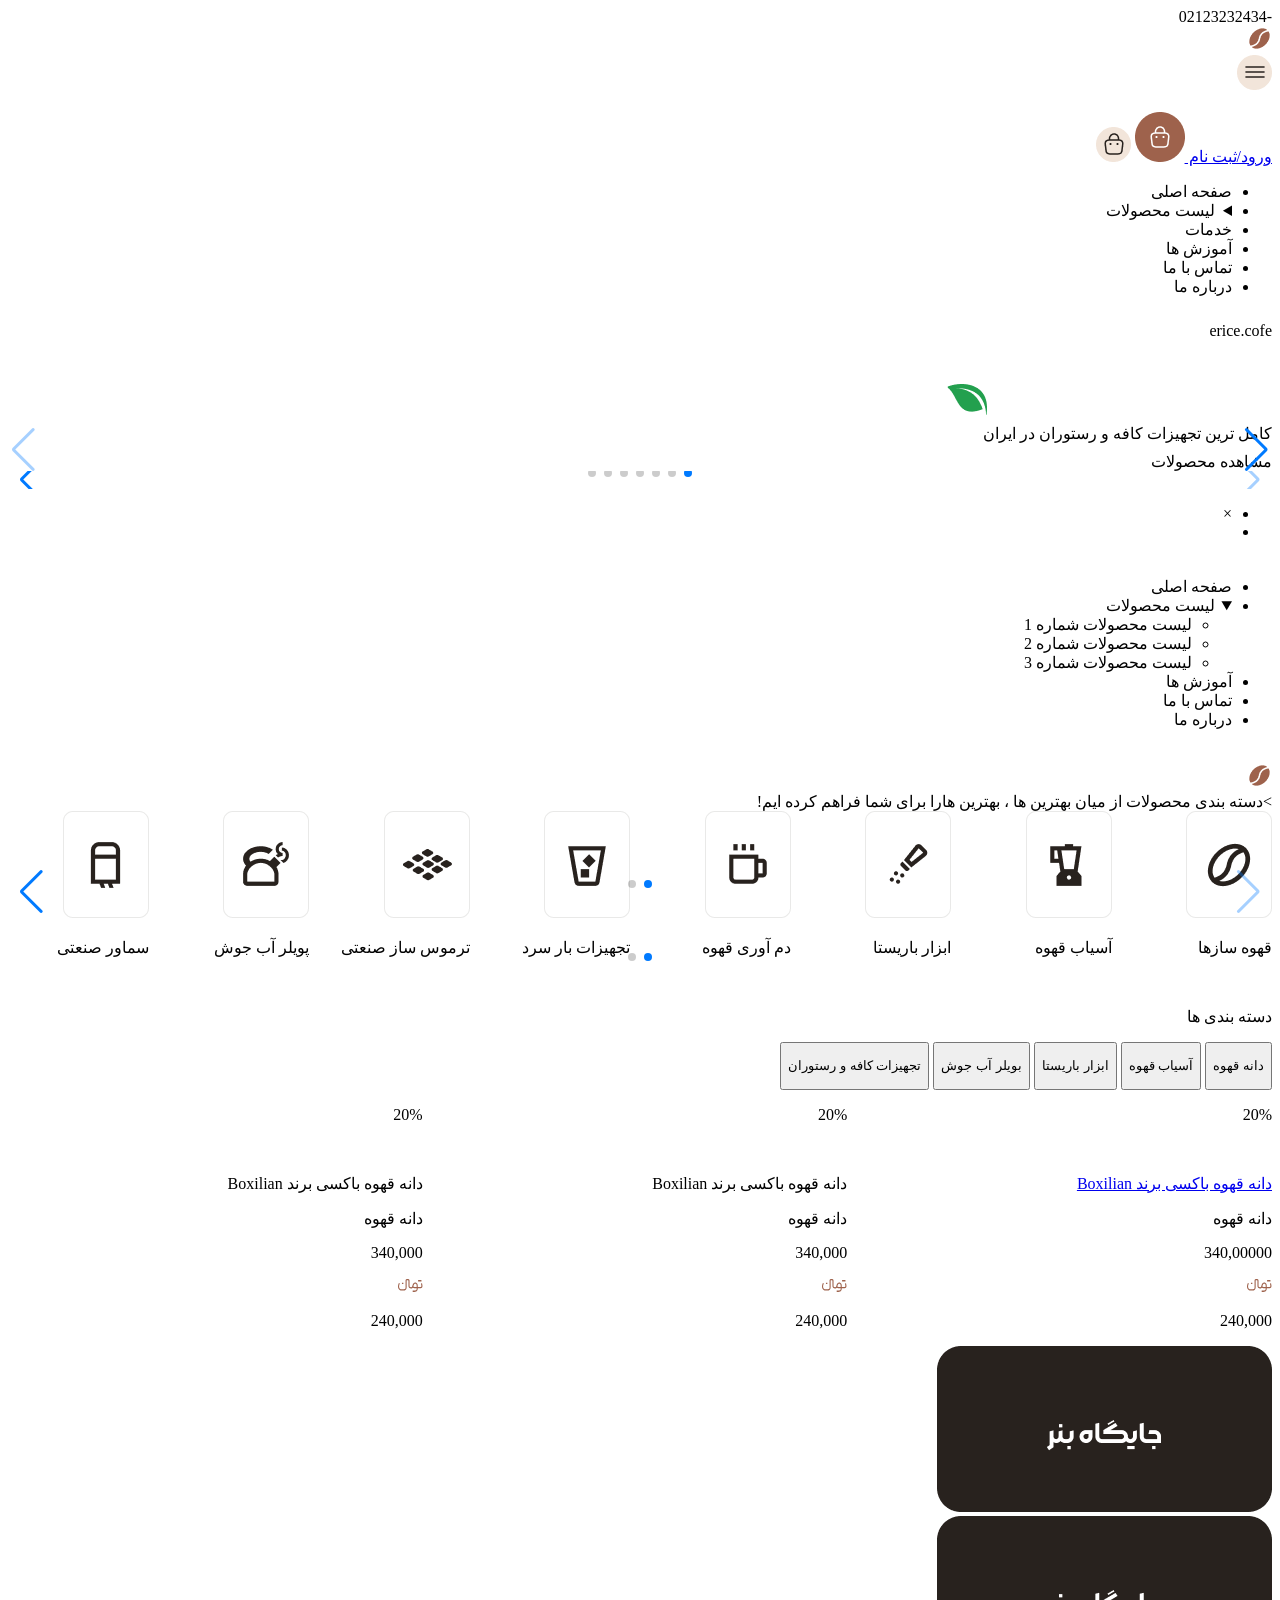
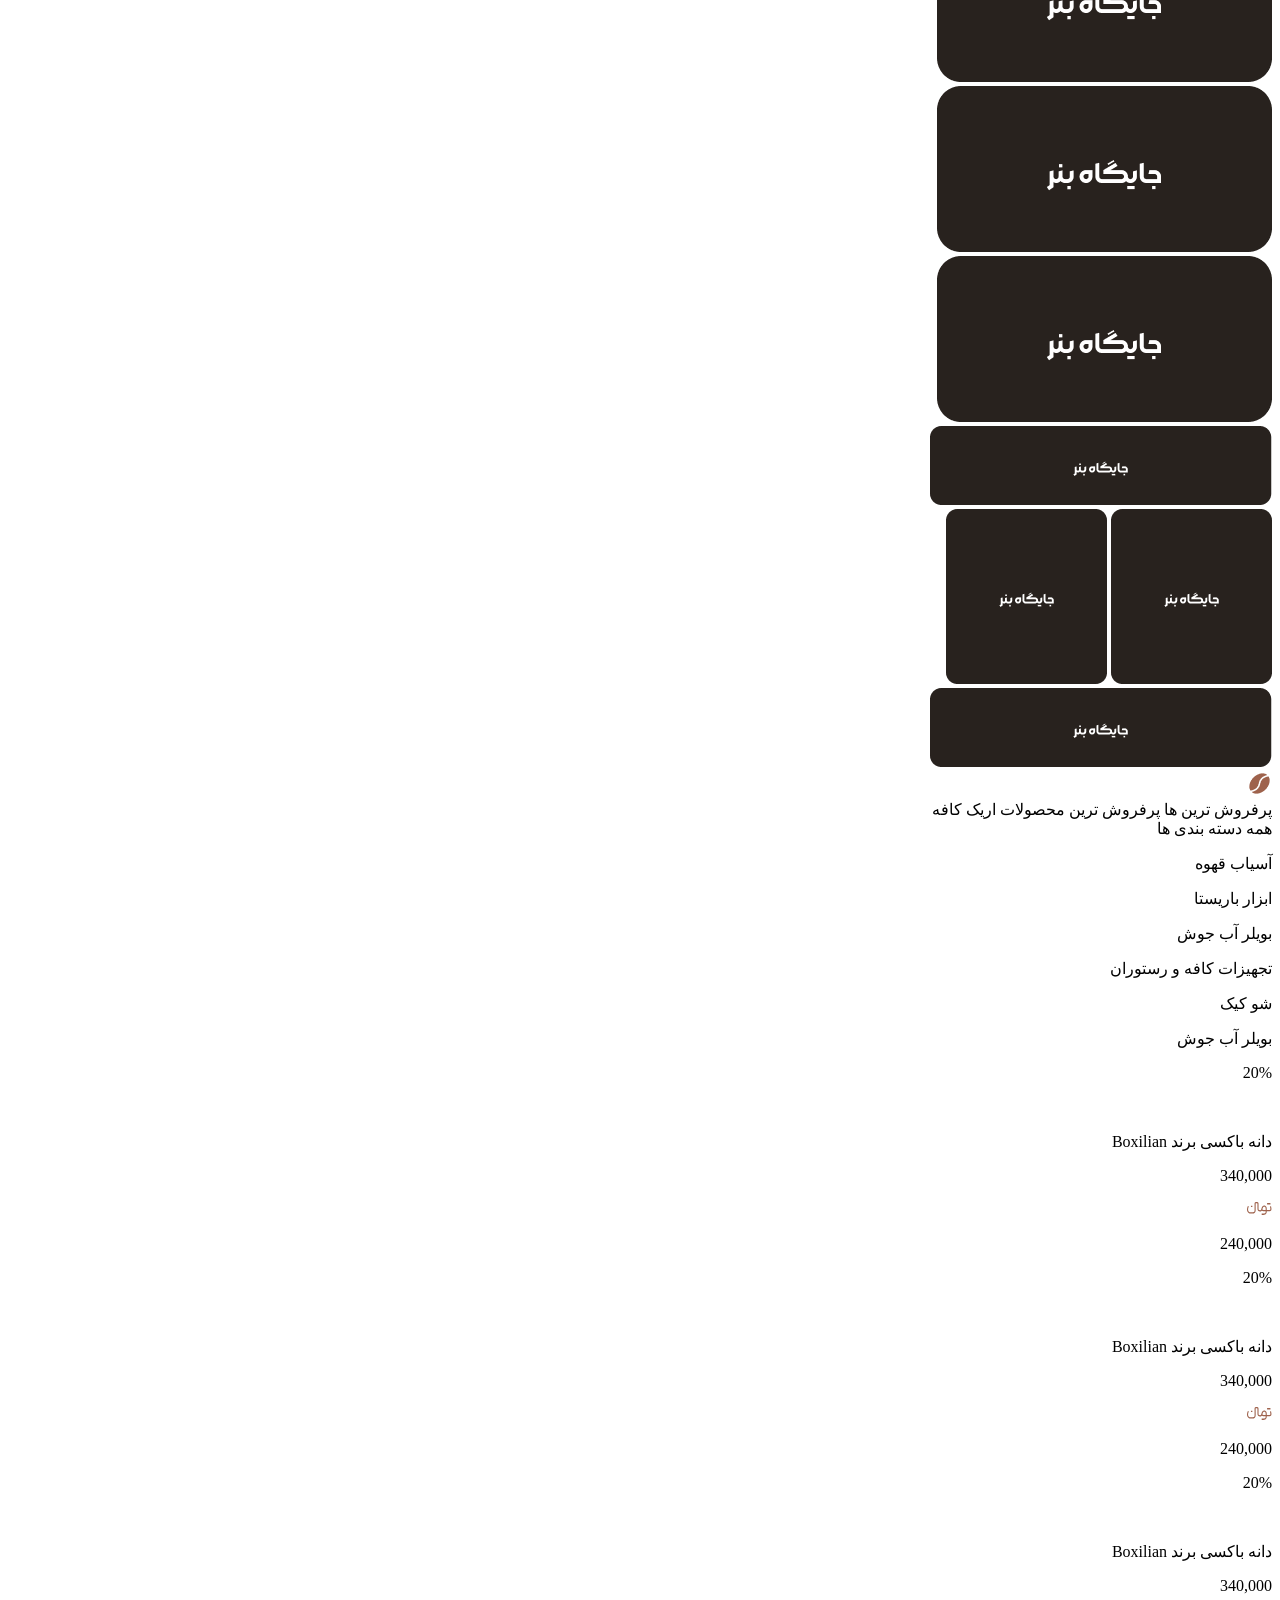
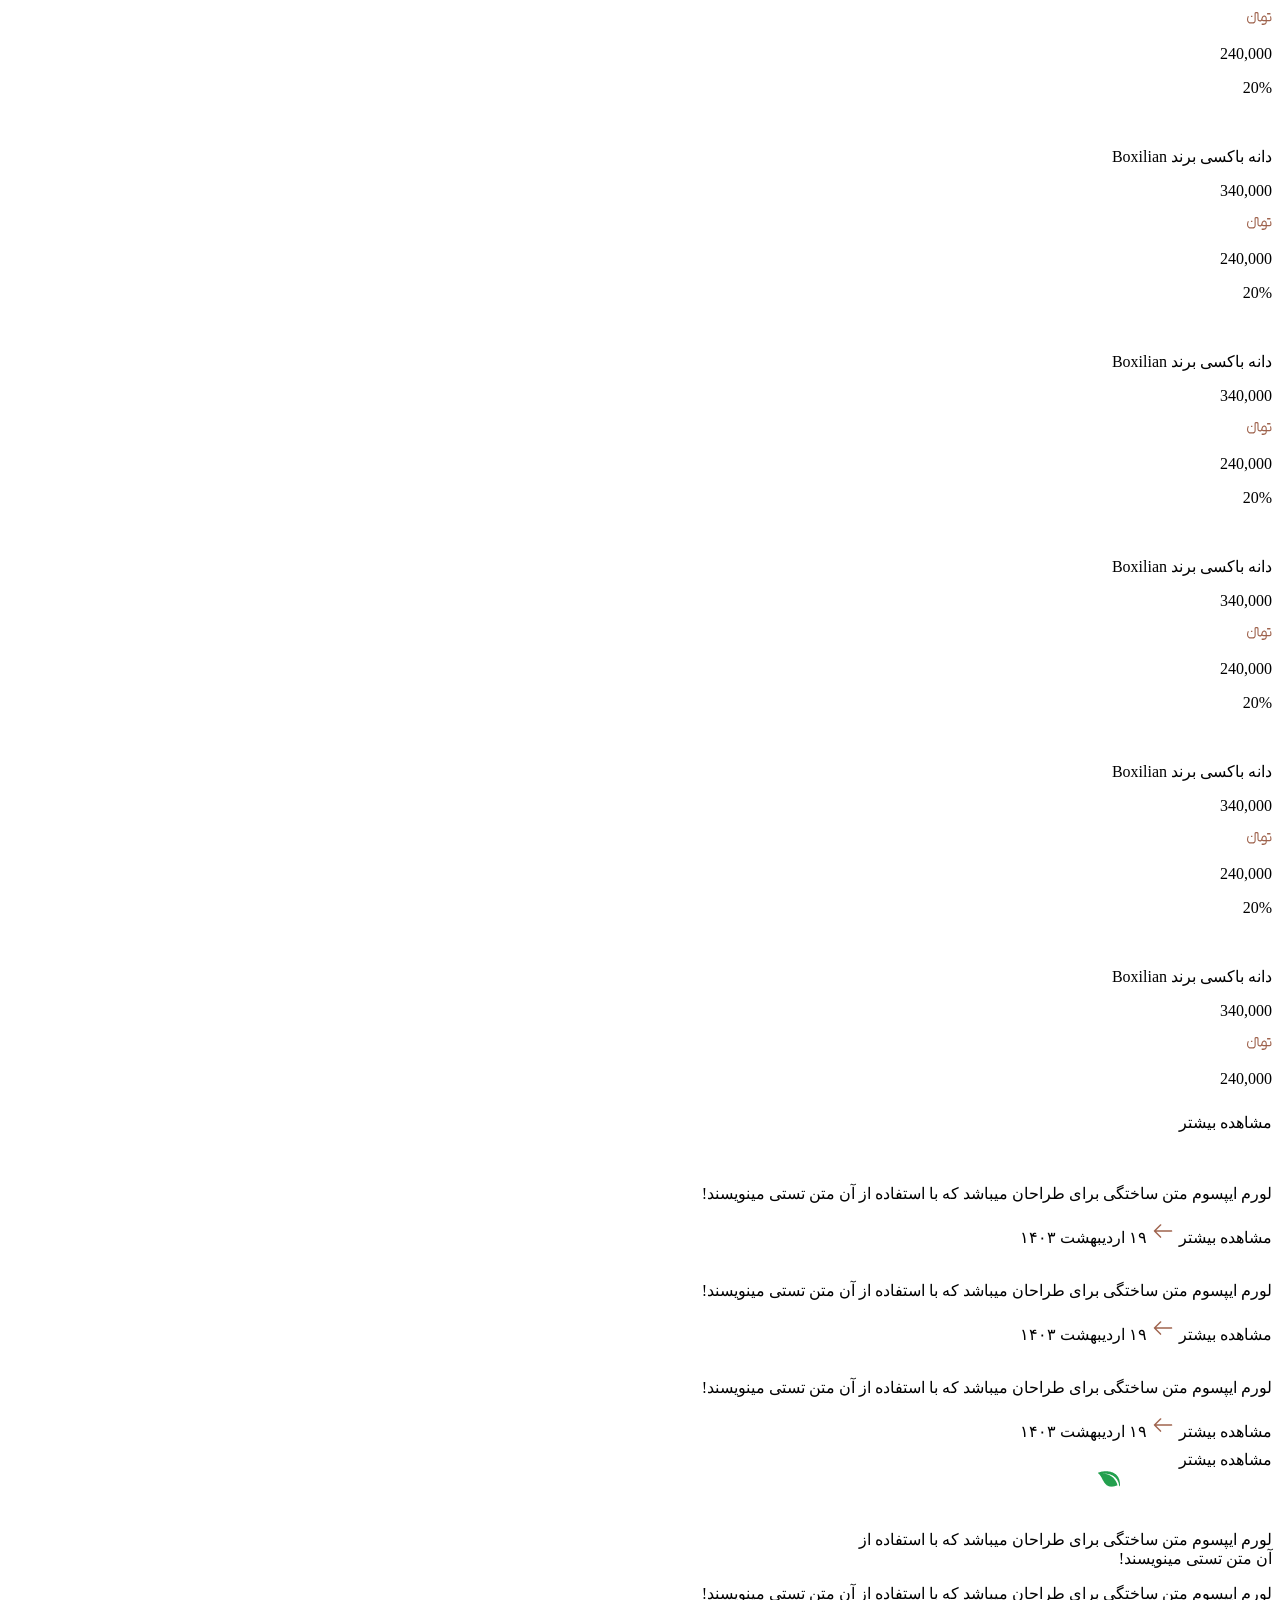
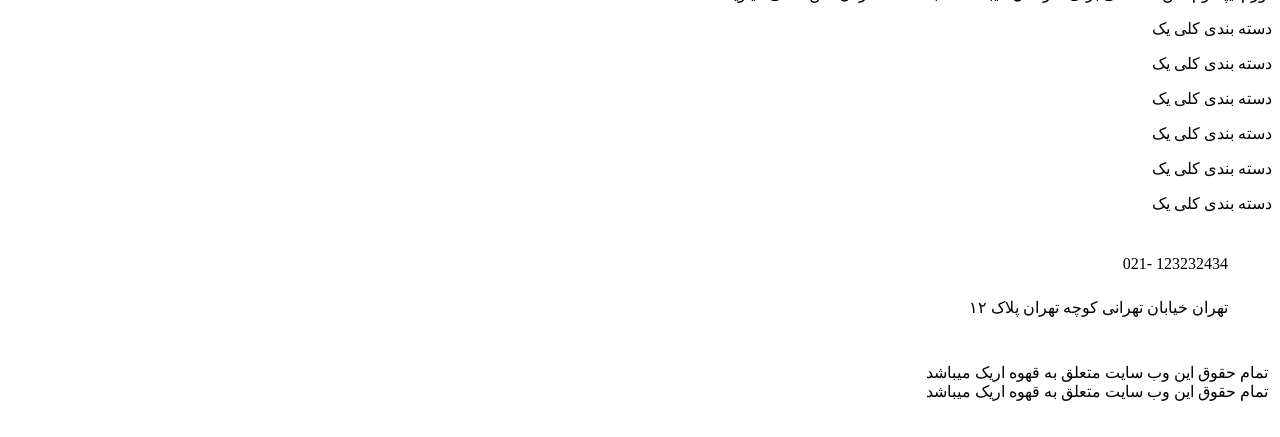
==== commit ed6a50ad: "Add files via upload" ====
--- a/index.html
+++ b/index.html
@@ -6,7 +6,7 @@
     <meta name="viewport" content="width=device-width, initial-scale=1.0" />
     <title>Erick Project</title>
     <link rel="stylesheet" href="https://cdn.jsdelivr.net/npm/swiper@11/swiper-bundle.min.css" />
-    <link rel="stylesheet" crossorigin href="/assets/output-0JeVb0G2.css">
+    <link rel="stylesheet" crossorigin href="/erick-coffee1/assets/output-DdepiAcP.css">
   </head>
   <div>
     <!--wrapper-->
@@ -44,7 +44,7 @@
           <!--div righth-->
           <!--div center-->
           <div>
-            <img class="w-36.75 h-12.75" src="/assets/logo-DtB29Jo5.png" alt="" />
+            <img class="w-36.75 h-12.75" src="/erick-coffee1/assets/logo-DtB29Jo5.png" alt="" />
           </div>
           <!--div center-->
           <!--div left-->
@@ -197,25 +197,25 @@
             <div class="swiper mySwiper lg:rounded-[20px] rounded-[7.74px]">
               <div class="swiper-wrapper">
                 <div class="swiper-slide">
-                  <img src="/assets/Frame-11-BbtxtTke.png" alt="" />
+                  <img src="/erick-coffee1/assets/Frame-11-BbtxtTke.png" alt="" />
                 </div>
                 <div class="swiper-slide">
-                  <img src="/assets/coffee-1-nX0T9CFd.png" alt="" />
+                  <img src="/erick-coffee1/assets/coffee-1-nX0T9CFd.png" alt="" />
                 </div>
                 <div class="swiper-slide">
-                  <img src="/assets/coffee-2-CYdPGln9.png" alt="" />
+                  <img src="/erick-coffee1/assets/coffee-2-CYdPGln9.png" alt="" />
                 </div>
                 <div class="swiper-slide">
-                  <img src="/assets/coffee-3-Dx_fl_Hc.png" alt="" />
+                  <img src="/erick-coffee1/assets/coffee-3-Dx_fl_Hc.png" alt="" />
                 </div>
                 <div class="swiper-slide">
-                  <img src="/assets/coffee-4-CvMiP_DO.png" alt="" />
+                  <img src="/erick-coffee1/assets/coffee-4-CvMiP_DO.png" alt="" />
                 </div>
                 <div class="swiper-slide">
-                  <img src="/assets/coffee-5-gZUskqUZ.png" alt="" />
+                  <img src="/erick-coffee1/assets/coffee-5-gZUskqUZ.png" alt="" />
                 </div>
                 <div class="swiper-slide">
-                  <img src="/assets/coffee-6-CWbsh3MO.png" alt="" />
+                  <img src="/erick-coffee1/assets/coffee-6-CWbsh3MO.png" alt="" />
                 </div>
               </div>
                <div class="swiper-pagination pag-1"></div>
@@ -289,7 +289,7 @@
       class="w-full h-12 mt-6 bg-[#F2E5DA] flex items-center justify-center overflow-hidden"
     >
       <img
-        src="/assets/Frame-13-UPG4zDO6.png"
+        src="/erick-coffee1/assets/Frame-13-UPG4zDO6.png"
         alt=""
         class="w-full h-full object-cover"
       />
@@ -432,7 +432,7 @@
       class="relative w-full flex pt-10 lg:pt-10 items-center justify-center lg:px-0 overflow-hidden lg:mt-27.75"
     >
       <img
-        src="/assets/Frame-26-d-e8Ookc.png"
+        src="/erick-coffee1/assets/Frame-26-d-e8Ookc.png"
         alt=""
         class="absolute top-0 lg:w-338.25 lg:h-142 object-cover lg:object-fill z-0 lg:block hidden"
       />
@@ -498,7 +498,7 @@
                   </p>
                  <a href="coffee/index.html">
                     <img
-                      src="/assets/image-13-c6Nqe2Sf.png"
+                      src="/erick-coffee1/assets/image-13-c6Nqe2Sf.png"
                       class="mx-auto mb-3 w-21.25 h-34.25 lg:h-auto lg:w-auto"
                       alt=""
                     />
@@ -539,7 +539,7 @@
                     20%
                   </p>
                   <img
-                    src="/assets/image-14-BpyqVNqd.png"
+                    src="/erick-coffee1/assets/image-14-BpyqVNqd.png"
                     class="mx-auto mb-3 w-21.25 h-34.25 lg:h-auto lg:w-auto"
                     alt=""
                   />
@@ -578,7 +578,7 @@
                     20%
                   </p>
                   <img
-                    src="/assets/image-15-Bnw-i1ma.png"
+                    src="/erick-coffee1/assets/image-15-Bnw-i1ma.png"
                     class="mx-auto lg:w-32.25 lg:h-52.5 mb-3 w-21.25 h-34.25"
                     alt=""
                   />
@@ -617,7 +617,7 @@
                     20%
                   </p>
                   <img
-                    src="/assets/image-13-c6Nqe2Sf.png"
+                    src="/erick-coffee1/assets/image-13-c6Nqe2Sf.png"
                     class="mx-auto mb-3 w-21.25 h-34.25 lg:h-auto lg:w-auto"
                     alt=""
                   />
@@ -740,7 +740,7 @@
       <p class="w-15 h-7.25 mr-auto text-[#FFFFFF] text-[20px] rounded-[13px] font-yekan
        bg-[#28221E] lg:block hidden">20%</p>
        
-       <img src="/assets/image-13-c6Nqe2Sf.png"
+       <img src="/erick-coffee1/assets/image-13-c6Nqe2Sf.png"
        class="mx-auto mb-3 w-21.25 h-34.25 lg:h-auto lg:w-auto" alt=""/>
        <p class="lg:text-[16px] text-[14px] fonte-yekan text-[#28221E] flex justify-between">
         دانه باکسی برند Boxilian
@@ -761,7 +761,7 @@
       <p class="w-15 h-7.25 mr-auto text-[#FFFFFF] text-[20px] rounded-[13px] font-yekan
        bg-[#28221E] lg:block hidden">20%</p>
        
-       <img src="/assets/image-13-c6Nqe2Sf.png"
+       <img src="/erick-coffee1/assets/image-13-c6Nqe2Sf.png"
        class="mx-auto mb-3 w-21.25 h-34.25 lg:h-auto lg:w-auto" alt=""/>
        <p class="lg:text-[16px] text-[14px] fonte-yekan text-[#28221E] flex justify-between">
         دانه باکسی برند Boxilian
@@ -783,7 +783,7 @@
       <p class="w-15 h-7.25 mr-auto text-[#FFFFFF] text-[20px] rounded-[13px] font-yekan
        bg-[#28221E] lg:block hidden">20%</p>
        
-       <img src="/assets/image-13-c6Nqe2Sf.png"
+       <img src="/erick-coffee1/assets/image-13-c6Nqe2Sf.png"
        class="mx-auto mb-3 w-21.25 h-34.25 lg:h-auto lg:w-auto" alt=""/>
        <p class="lg:text-[16px] text-[14px] fonte-yekan text-[#28221E] flex justify-between">
         دانه باکسی برند Boxilian
@@ -805,7 +805,7 @@
       <p class="w-15 h-7.25 mr-auto text-[#FFFFFF] text-[20px] rounded-[13px] font-yekan
        bg-[#28221E] lg:block hidden">20%</p>
        
-       <img src="/assets/image-13-c6Nqe2Sf.png"
+       <img src="/erick-coffee1/assets/image-13-c6Nqe2Sf.png"
        class="mx-auto mb-3 w-21.25 h-34.25 lg:h-auto lg:w-auto" alt=""/>
        <p class="lg:text-[16px] text-[14px] fonte-yekan text-[#28221E] flex justify-between">
         دانه باکسی برند Boxilian
@@ -827,7 +827,7 @@
       <p class="w-15 h-7.25 mr-auto text-[#FFFFFF] text-[20px] rounded-[13px] font-yekan
        bg-[#28221E] lg:block hidden">20%</p>
        
-       <img src="/assets/image-13-c6Nqe2Sf.png"
+       <img src="/erick-coffee1/assets/image-13-c6Nqe2Sf.png"
        class="mx-auto mb-3 w-21.25 h-34.25 lg:h-auto lg:w-auto" alt=""/>
        <p class="lg:text-[16px] text-[14px] fonte-yekan text-[#28221E] flex justify-between">
         دانه باکسی برند Boxilian
@@ -849,7 +849,7 @@
       <p class="w-15 h-7.25 mr-auto text-[#FFFFFF] text-[20px] rounded-[13px] font-yekan
        bg-[#28221E] lg:block hidden">20%</p>
        
-       <img src="/assets/image-13-c6Nqe2Sf.png"
+       <img src="/erick-coffee1/assets/image-13-c6Nqe2Sf.png"
        class="mx-auto mb-3 w-21.25 h-34.25 lg:h-auto lg:w-auto" alt=""/>
        <p class="lg:text-[16px] text-[14px] fonte-yekan text-[#28221E] flex justify-between">
         دانه باکسی برند Boxilian
@@ -872,7 +872,7 @@
       <p class="w-15 h-7.25 mr-auto text-[#FFFFFF] text-[20px] rounded-[13px] font-yekan
        bg-[#28221E] lg:block hidden">20%</p>
        
-       <img src="/assets/image-13-c6Nqe2Sf.png"
+       <img src="/erick-coffee1/assets/image-13-c6Nqe2Sf.png"
        class="mx-auto mb-3 w-21.25 h-34.25 lg:h-auto lg:w-auto" alt=""/>
        <p class="lg:text-[16px] text-[14px] fonte-yekan text-[#28221E] flex justify-between">
         دانه باکسی برند Boxilian
@@ -894,7 +894,7 @@
       <p class="w-15 h-7.25 mr-auto text-[#FFFFFF] text-[20px] rounded-[13px] font-yekan
        bg-[#28221E] lg:block hidden">20%</p>
        
-       <img src="/assets/image-13-c6Nqe2Sf.png"
+       <img src="/erick-coffee1/assets/image-13-c6Nqe2Sf.png"
        class="mx-auto mb-3 w-21.25 h-34.25 lg:h-auto lg:w-auto" alt=""/>
        <p class="lg:text-[16px] text-[14px] fonte-yekan text-[#28221E] flex justify-between">
         دانه باکسی برند Boxilian
@@ -925,12 +925,12 @@
       class="relative w-full flex pt-10 lg:pt-10 items-center justify-center lg:px-0 overflow-hidden bg-[url(/src/svg/leaf.svg)] bg-bottom-right bg-no-repeat lg:mt-15.75 mt-17"
     >
       <img
-        src="/assets/Frame-50-1-C4h1xgTq.png"
+        src="/erick-coffee1/assets/Frame-50-1-C4h1xgTq.png"
         alt=""
         class="absolute top-0 lg:w-338.25 lg:h-142 object-cover lg:object-fill z-0 lg:block hidden"
       />
       <img
-        src="/assets/Frame-107-B7NIzFCL.png"
+        src="/erick-coffee1/assets/Frame-107-B7NIzFCL.png"
         alt=""
         class="absolute top-0 object-cover z-0 h-auto w-full lg:hidden block px-2"
       />
@@ -942,7 +942,7 @@
           class="w-[80%] mx-auto mt-14 mb-4 lg:mb-0 lg:mt-32.75 lg:w-104.5 lg:h-106.75 rounded-[20px] bg-[#ffff] border-[#E9E9E8] shadow border"
         >
           <img
-            src="/assets/frame-60-DPfi2KPf.png"
+            src="/erick-coffee1/assets/frame-60-DPfi2KPf.png"
             alt=""
             class="mx-auto px-5 lg:px-0 mt-4.25"
           />
@@ -967,7 +967,7 @@
           class="mx-auto mb-0 mt-32.75 w-104.5 h-106.75 rounded-[20px] bg-[#ffff] border-[#E9E9E8] shadow border lg:block hidden"
         >
           <img
-            src="/assets/frame-62-CCAf7OSO.png"
+            src="/erick-coffee1/assets/frame-62-CCAf7OSO.png"
             alt=""
             class="mx-auto mt-4.25"
           />
@@ -992,7 +992,7 @@
           class="mx-auto mb-0 mt-32.75 w-104.5 h-106.75 rounded-[20px] bg-[#ffff] border-[#E9E9E8] shadow border lg:block hidden"
         >
           <img
-            src="/assets/Frame-64-C0gy0vVf.png"
+            src="/erick-coffee1/assets/Frame-64-C0gy0vVf.png"
             alt=""
             class="mx-auto mt-4.25"
           />
@@ -1088,8 +1088,8 @@
         <div
           class="flex flex-wrap gap-4 items-center max-lg:justify-center max-lg:mt-10.5"
         >
-          <img src="/assets/image%2015-DHpFgRaM.png" alt="" />
-          <img src="/assets/image%2016-71k3-BwZ.png" alt="" />
+          <img src="/erick-coffee1/assets/image%2015-DHpFgRaM.png" alt="" />
+          <img src="/erick-coffee1/assets/image%2016-71k3-BwZ.png" alt="" />
         </div>
         <div class="w-full h-24 bg-[#1A1613] lg:hidden block">
           <div class="w-full flex justify-center max-lg:flex-col">
